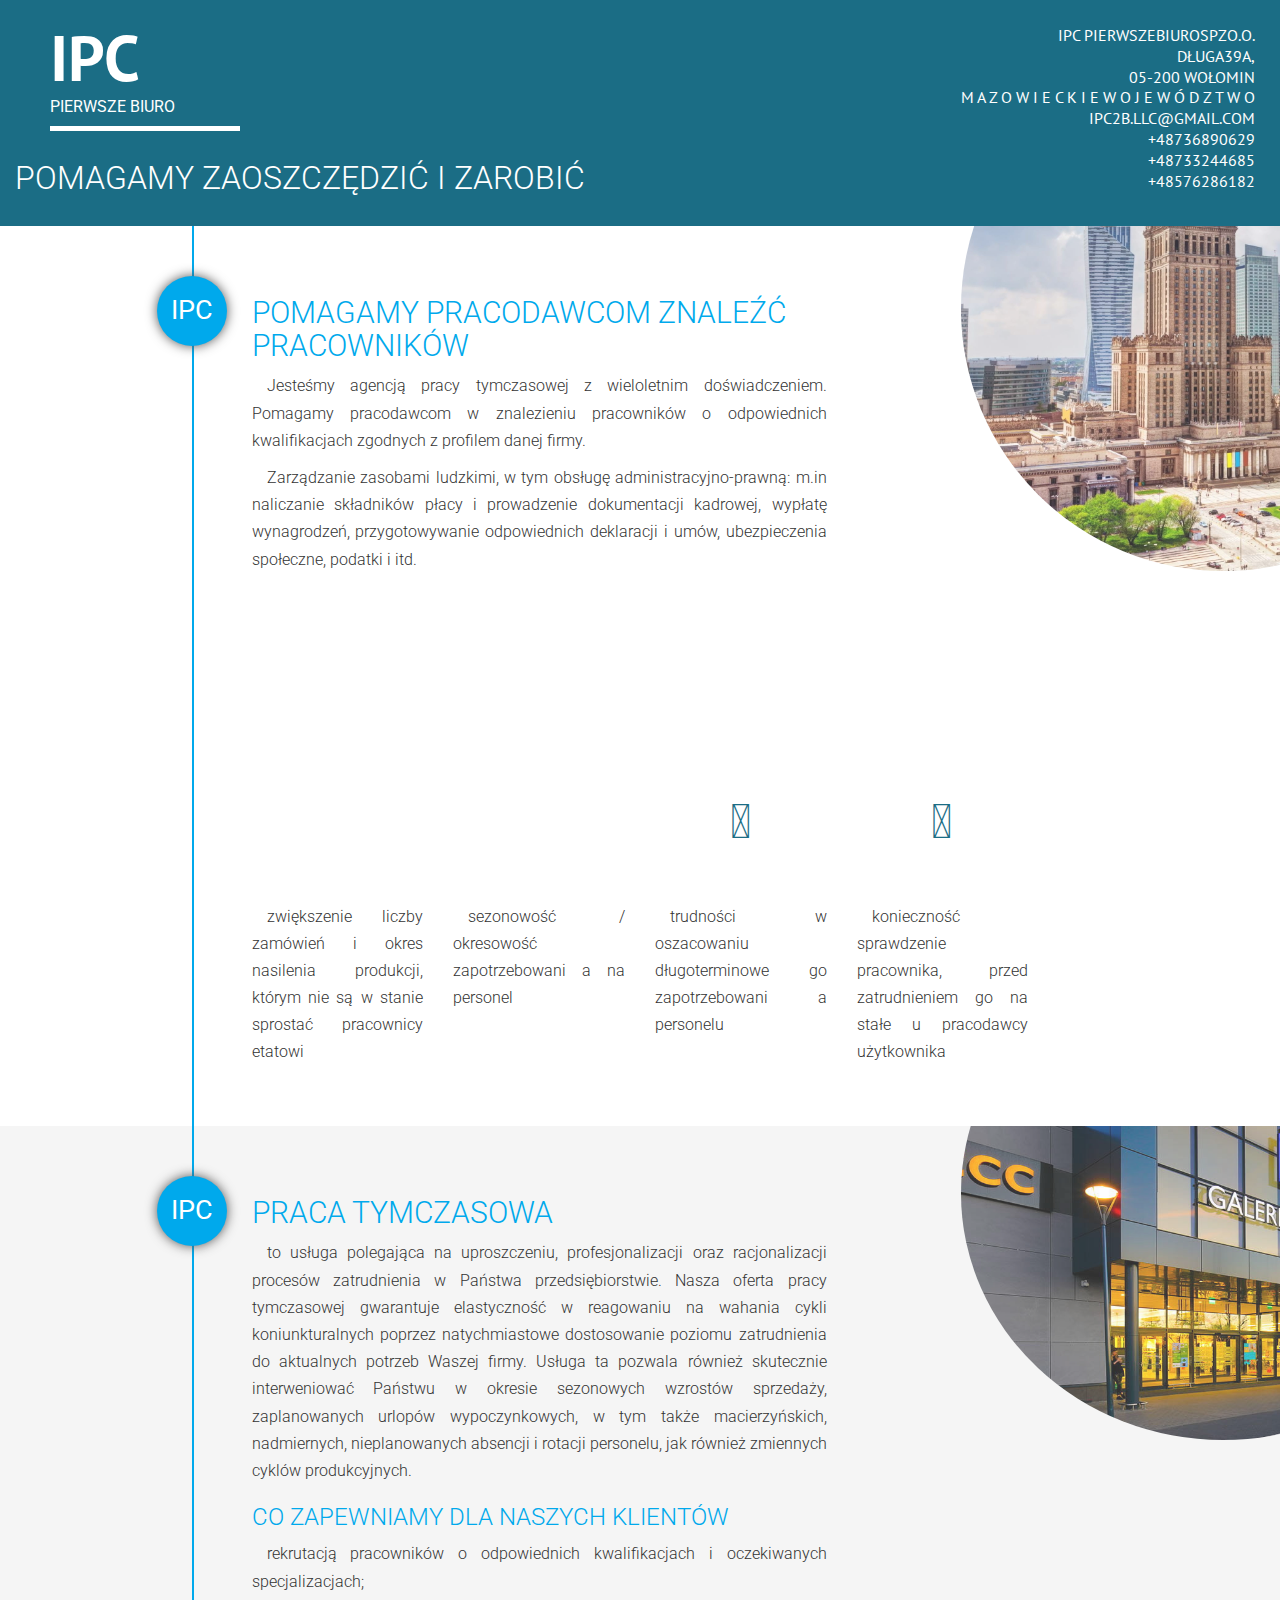
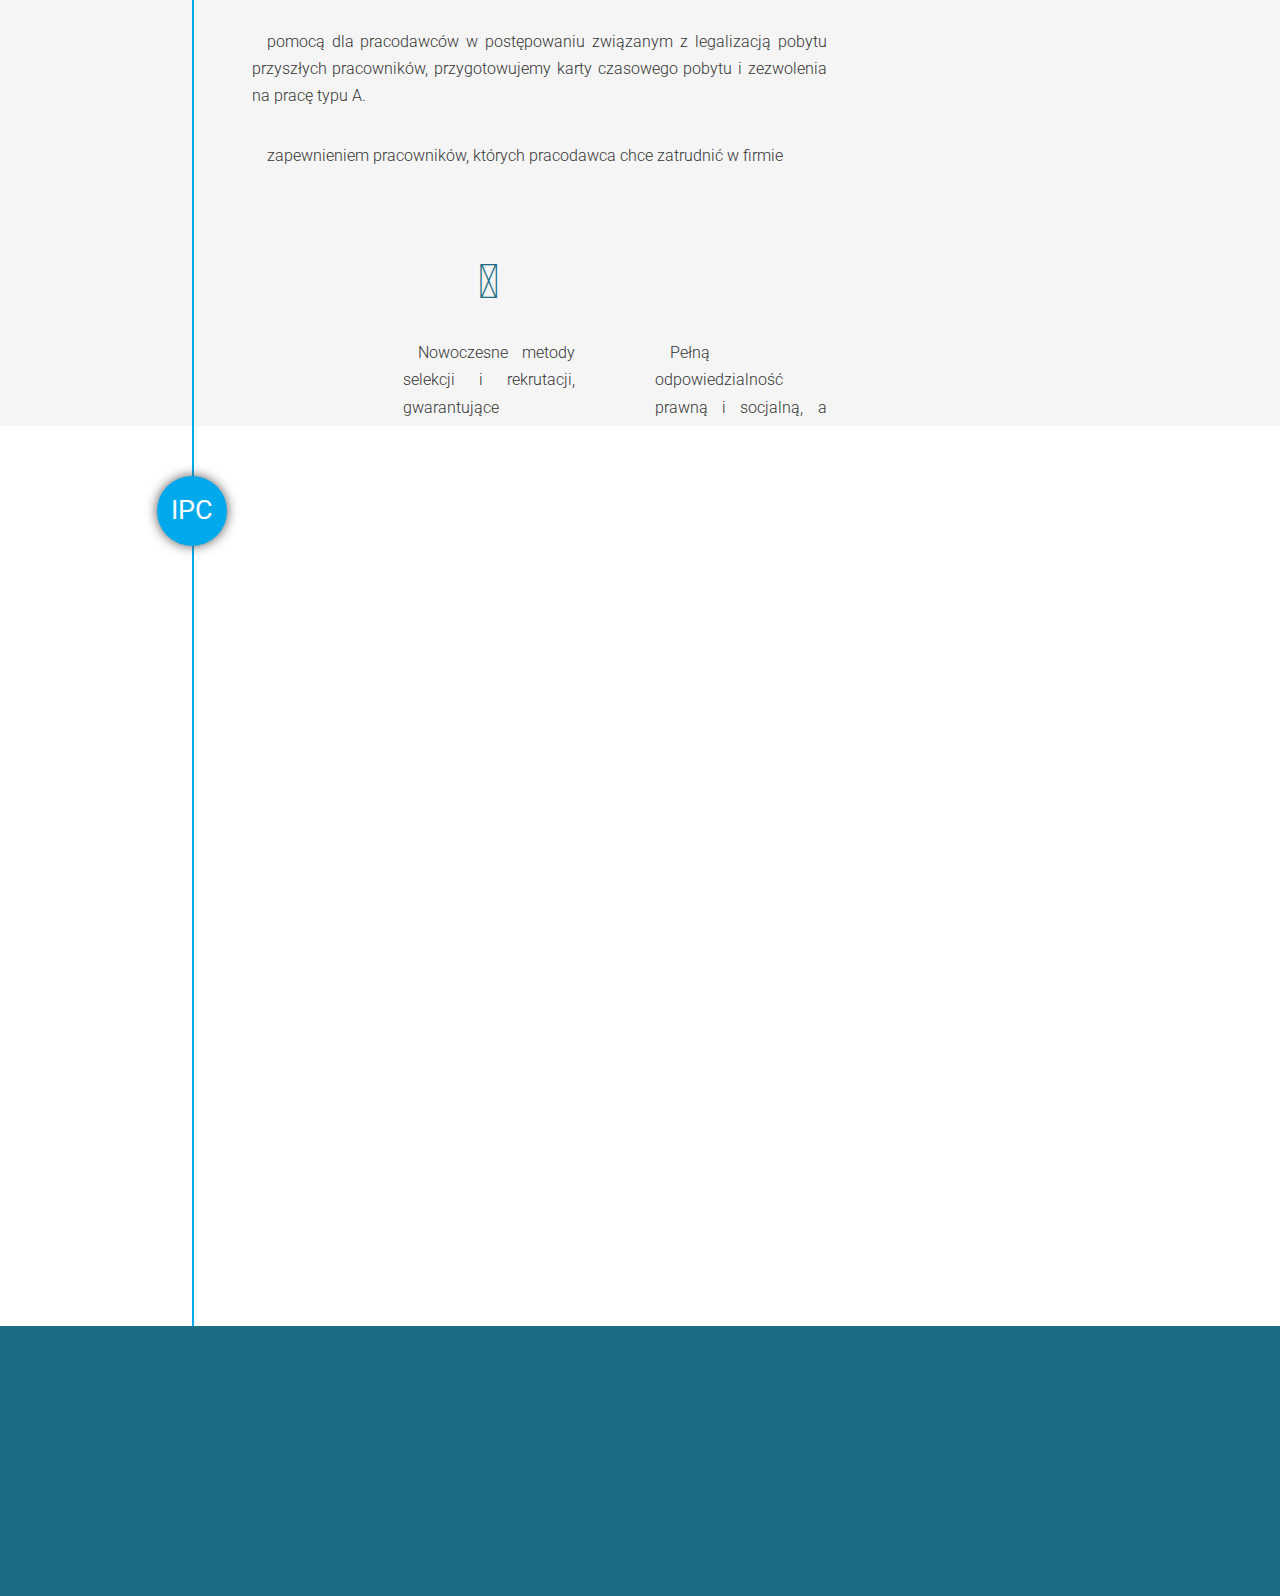
==== ipc/index.html @ 74b10f43 "new1" ====
<!DOCTYPE html>
<html lang="en">
<head>
    <meta charset="UTF-8">
    <title>POMAGAMY PRACODAWCOM ZNALEŹĆ PRACOWNIKÓW</title>
    <meta name="description"
          content="Jesteśmy agencją pracy tymczasowej z wieloletnim doświadczeniem. Pomagamy pracodawcom w znalezieniu pracowników o odpowiednich kwalifikacjach zgodnych z profilem danej firmy. Pomagamy również pracownikom w znalezieniu wiarygodnych i rzetelnych pracodawców, a także w zalegalizowaniu pobytu w danym miejscu."/>
    <meta property="og:image" content="path/to/image.jpg">
    <meta name="author" content="IPC1B llc">
    <meta http-equiv="X-UA-Compatible" content="IE=edge">
    <meta name="viewport" content="width=device-width, initial-scale=1, maximum-scale=1">
    <link href="https://fonts.googleapis.com/css?family=Roboto:100,300,300i,400,400i,500,700&amp;subset=cyrillic,cyrillic-ext"
          rel="stylesheet">
    <link rel="stylesheet" href="css/font-awesome.min.css">
    <link rel="stylesheet" href="css/animate.min.css">
    <link rel="stylesheet" href="css/bootstrap.min.css">
    <link rel="stylesheet" href="https://use.fontawesome.com/releases/v5.7.1/css/all.css"
          integrity="sha384-fnmOCqbTlWIlj8LyTjo7mOUStjsKC4pOpQbqyi7RrhN7udi9RwhKkMHpvLbHG9Sr" crossorigin="anonymous">
    <link href="https://fonts.googleapis.com/css?family=PT+Sans" rel="stylesheet">
    <link rel="stylesheet" href="css/main.css">
</head>
<body>
<header>
    <div class="row">
        <div class="col-md-6">
            <div class="logo"><span>IPC</span><br><span>PIERWSZE BIURO</span></div>
            <p style="color:white; font-size: 2em">POMAGAMY
                ZAOSZCZĘDZIĆ
                I ZAROBIĆ</p>
        </div>
        <div class="col-md-6">
            <ul class="adress">
                <li>IPC PIERWSZEBIUROSPZO.O.</li>
                <li>DŁUGA39A,</li>
                <li>05-200 WOŁOMIN</li>
                <li>M A Z O W I E C K I E W O J E W Ó D Z T W O</li>
                <li>IPC2B.LLC@GMAIL.COM</li>
                <li>+48736890629</li>
                <li>+48733244685</li>
                <li>+48576286182</li>
            </ul>
        </div>

    </div>
</header>

</div>
<section>
    <div class="hr"></div>
    <div class="row">
        <div class="col-md-6 col-md-offset-2">
            <h2>POMAGAMY PRACODAWCOM ZNALEŹĆ PRACOWNIKÓW</h2>
            <p>Jesteśmy agencją pracy tymczasowej z wieloletnim doświadczeniem.
                Pomagamy pracodawcom w znalezieniu pracowników o odpowiednich kwalifikacjach
                zgodnych z profilem danej firmy. </p>
            <p>Zarządzanie zasobami ludzkimi, w tym obsługę
                administracyjno-prawną: m.in naliczanie składników płacy i prowadzenie dokumentacji kadrowej, wypłatę
                wynagrodzeń, przygotowywanie odpowiednich deklaracji i umów, ubezpieczenia społeczne, podatki i itd.</p>
        </div>
        <div class="col-md-4">
            <img src="img/warshawa.jpg" alt="Warchawa">
        </div>
    </div>
    <br>
    <br>
    <br>
    <br>
    <br>
    <br>
    <br>
    <br>
    <br>
    <div class="row">
        <div class="col-md-2 col-md-offset-2">
            <i class="fas fa-external-link-alt fa-3x"></i>
            <br><br><br>
            <p>zwiększenie liczby
                zamówień i okres
                nasilenia
                produkcji, którym
                nie są w stanie
                sprostać
                pracownicy
                etatowi</p></div>
        <div class="col-md-2 ">
            <i class="fas fa-sync-alt fa-3x"></i>
            <br><br><br>
            <p>sezonowość /
                okresowość
                zapotrzebowani
                a na personel</p>
        </div>
        <div class="col-md-2">
            <i class="fas fa-arrows-alt fa-3x"></i>
            <br><br><br>
            <p>trudności w
                oszacowaniu
                długoterminowe
                go
                zapotrzebowani
                a personelu</p>
        </div>
        <div class="col-md-2">
            <i class="fas fa-desktop fa-3x"></i>
            <br><br><br>
            <p>konieczność
                sprawdzenie
                pracownika,
                przed
                zatrudnieniem
                go na stałe u
                pracodawcy
                użytkownika</p>
        </div>
    </div>
</section>
<section>
    <div class="hr"></div>
    <div class="row">
        <div class="col-md-6 col-md-offset-2">
            <h2>PRACA TYMCZASOWA</h2>
            <p>to usługa polegająca na uproszczeniu,
                profesjonalizacji oraz racjonalizacji procesów
                zatrudnienia w Państwa przedsiębiorstwie.
                Nasza oferta pracy tymczasowej gwarantuje elastyczność
                w reagowaniu na wahania cykli koniunkturalnych poprzez
                natychmiastowe dostosowanie poziomu zatrudnienia do
                aktualnych potrzeb Waszej firmy.
                Usługa ta pozwala również skutecznie interweniować Państwu
                w okresie sezonowych wzrostów sprzedaży, zaplanowanych
                urlopów wypoczynkowych, w tym także macierzyńskich,
                nadmiernych, nieplanowanych absencji i rotacji personelu, jak
                również zmiennych cyklów produkcyjnych.</p>
            <h3>Co Zapewniamy Dla Naszych Klientów</h3>
            <p>rekrutacją pracowników o odpowiednich kwalifikacjach i oczekiwanych
                specjalizacjach;</p>
            <br>
            <p>pomocą dla pracodawców w postępowaniu związanym z legalizacją
                pobytu przyszłych pracowników, przygotowujemy karty czasowego
                pobytu i zezwolenia na pracę typu A.</p><br>
            <p>zapewnieniem pracowników, których pracodawca chce zatrudnić w
                firmie</p>

            <br>
            <br>
            <br>

            <div class="row">
                <div class="col-md-4 col-md-offset-3">
                    <i class="far fa-user-circle fa-3x"></i>
                    <br>
                    <br>
                    <p>Nowoczesne metody selekcji i
                        rekrutacji, gwarantujące zatrudnienie
                        odpowiednio wykwalifikowanego
                        pracownika tymczasowego.</p>
                </div>
                <div class="col-md-4 col-md-offset-1">
                    <i class="far fa-file-alt fa-3x"></i>
                    <br>
                    <br>
                    <p>Pełną odpowiedzialność prawną i
                        socjalną, a także wysokie
                        standardy etyczne współpracy</p>
                </div>
            </div>
        </div>
        <div class="col-md-4">
            <img src="img/galeria-wolomin-6.jpg" alt="wolomin">
        </div>
    </div>
</section>
<section>
    <div class="hr"></div>
</section>
<footer></footer>


<script src="https://code.jquery.com/jquery-3.3.1.slim.min.js"
        integrity="sha384-q8i/X+965DzO0rT7abK41JStQIAqVgRVzpbzo5smXKp4YfRvH+8abtTE1Pi6jizo"
        crossorigin="anonymous"></script>
<script src="js/main.js"></script>
</body>
</html>
---- ipc/css/main.css ----
/**********Additional style************************************ */
*, *::after, *::before {
  box-sizing: border-box; }

/**********SCROLL OFF************************************ */
::-webkit-scrollbar {
  width: 0;
  background: rgba(255, 255, 255, 0); }

html {
  height: 100%; }
  html body {
    font-family: Roboto, Helvetica, Arial, sans-serif;
    font-size: 1.6em;
    text-align: center;
    height: 100%; }
    html body ul {
      list-style: none;
      text-align: left; }
    html body h2, html body h3 {
      color: #00a9ec;
      text-transform: uppercase;
      font-weight: 300;
      text-align: left; }
    html body p {
      font-weight: 300;
      line-height: 1.7;
      text-align: justify;
      text-indent: 15px; }
    html body header {
      text-align: left;
      background: #1b6d85;
      border-bottom: 3px;
      border-bottom-color: black; }
      html body header .adress {
        padding: 25px;
        color: white;
        list-style: none;
        text-align: right;
        line-height: 1.3;
        font-family: "PT Sans", sans-serif; }
      html body header .logo {
        margin: 20px 50px 35px;
        line-height: 1.2; }
        html body header .logo span {
          color: white; }
          html body header .logo span:nth-of-type(1) {
            position: relative;
            font-size: 4em;
            font-weight: 600;
            font-family: "PT Sans", sans-serif; }
            html body header .logo span:nth-of-type(1):after {
              position: absolute;
              top: 110px;
              left: 0;
              content: "";
              width: 190px;
              height: 5px;
              background: white; }
    html body section {
      position: relative;
      padding: 50px;
      height: 100%;
      overflow: hidden; }
      html body section:nth-of-type(2) {
        background: #f5f5f5; }
      html body section .hr {
        position: absolute;
        top: 0;
        left: 15%;
        height: 100%;
        width: 2px;
        background: #00a9ec;
        z-index: 10; }
        html body section .hr:before {
          position: absolute;
          padding: 15px 0 15px 0;
          content: "IPC";
          top: 50px;
          left: -35px;
          width: 70px;
          height: 70px;
          border-radius: 70px;
          background: #00a9ec;
          color: white;
          font-size: 1.7em;
          box-shadow: 0px 0px 12px #535353; }
      html body section i {
        color: #1b6d85; }
      html body section img {
        position: absolute;
        top: -230px;
        right: -240px;
        border-radius: 100%;
        width: 130%;
        opacity: 0.8; }
    html body footer {
      height: 30%;
      background: #1b6d85; }

/*# sourceMappingURL=main.css.map */
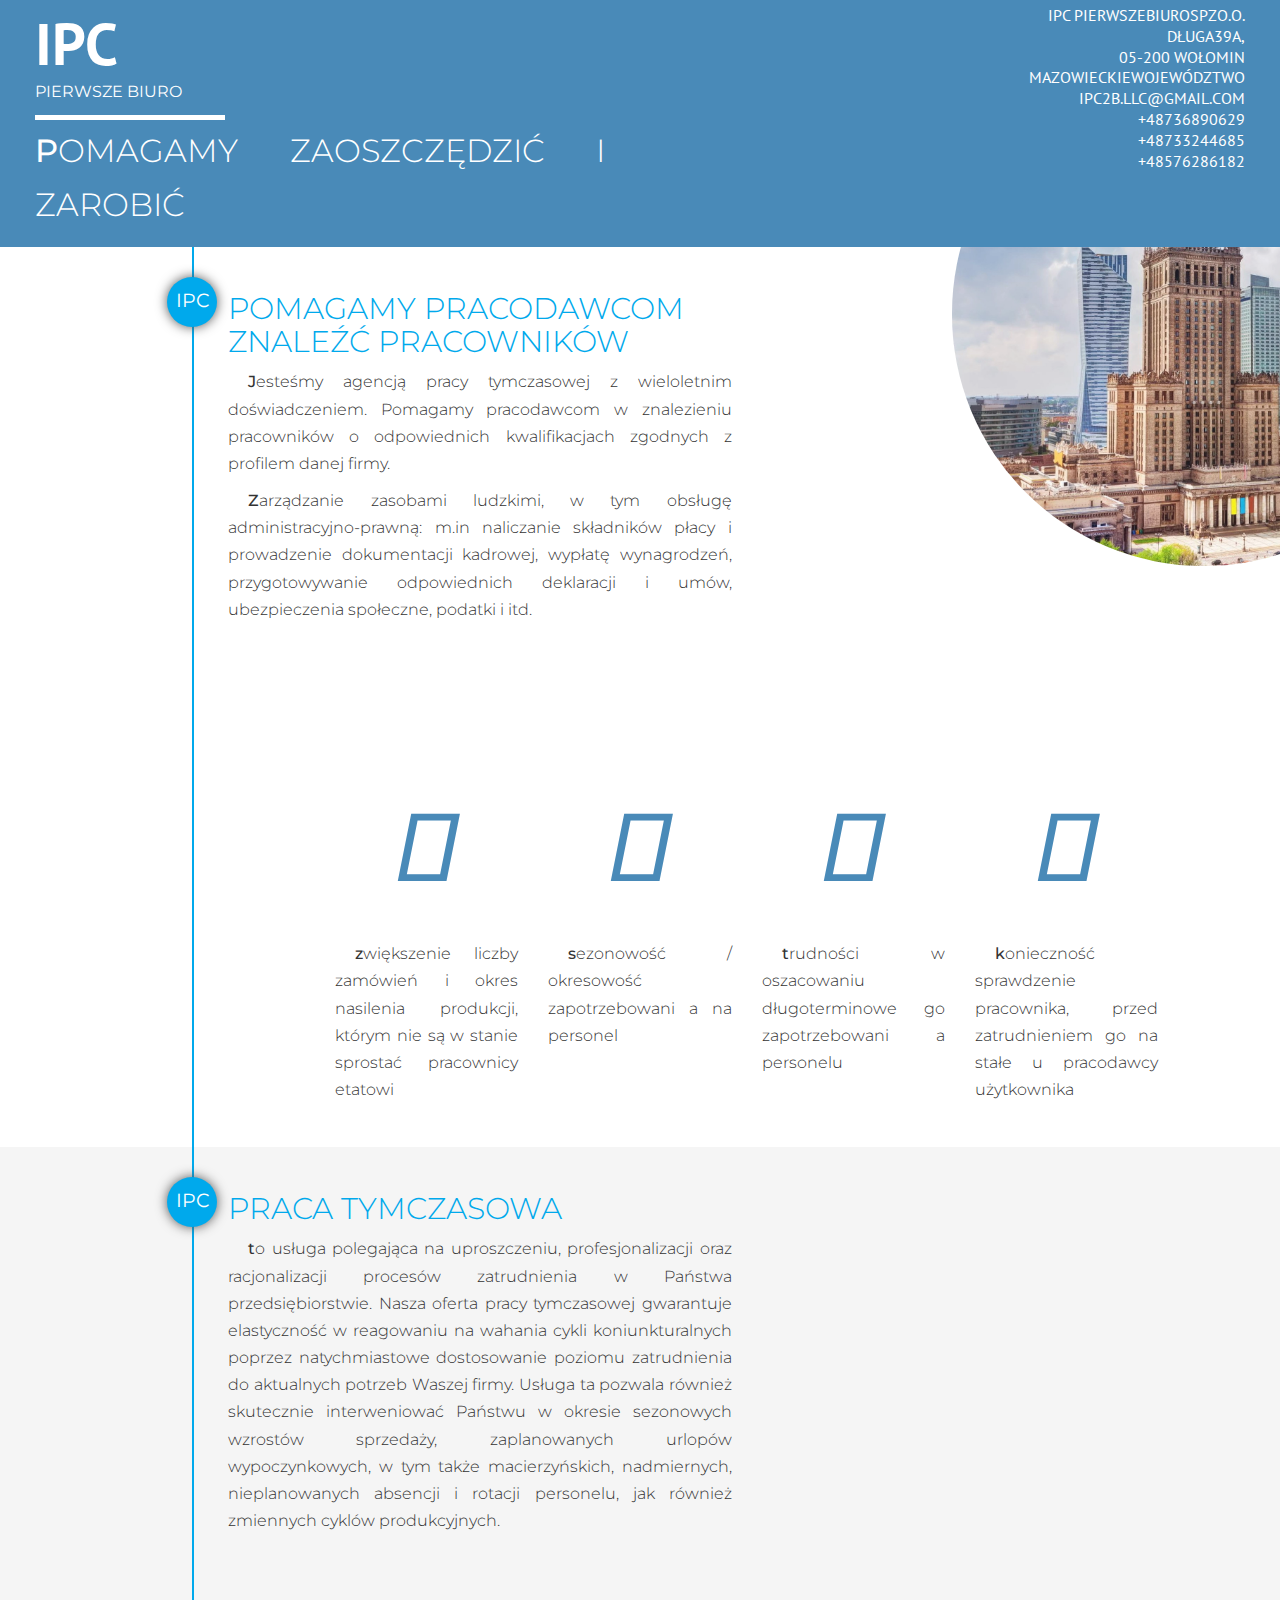
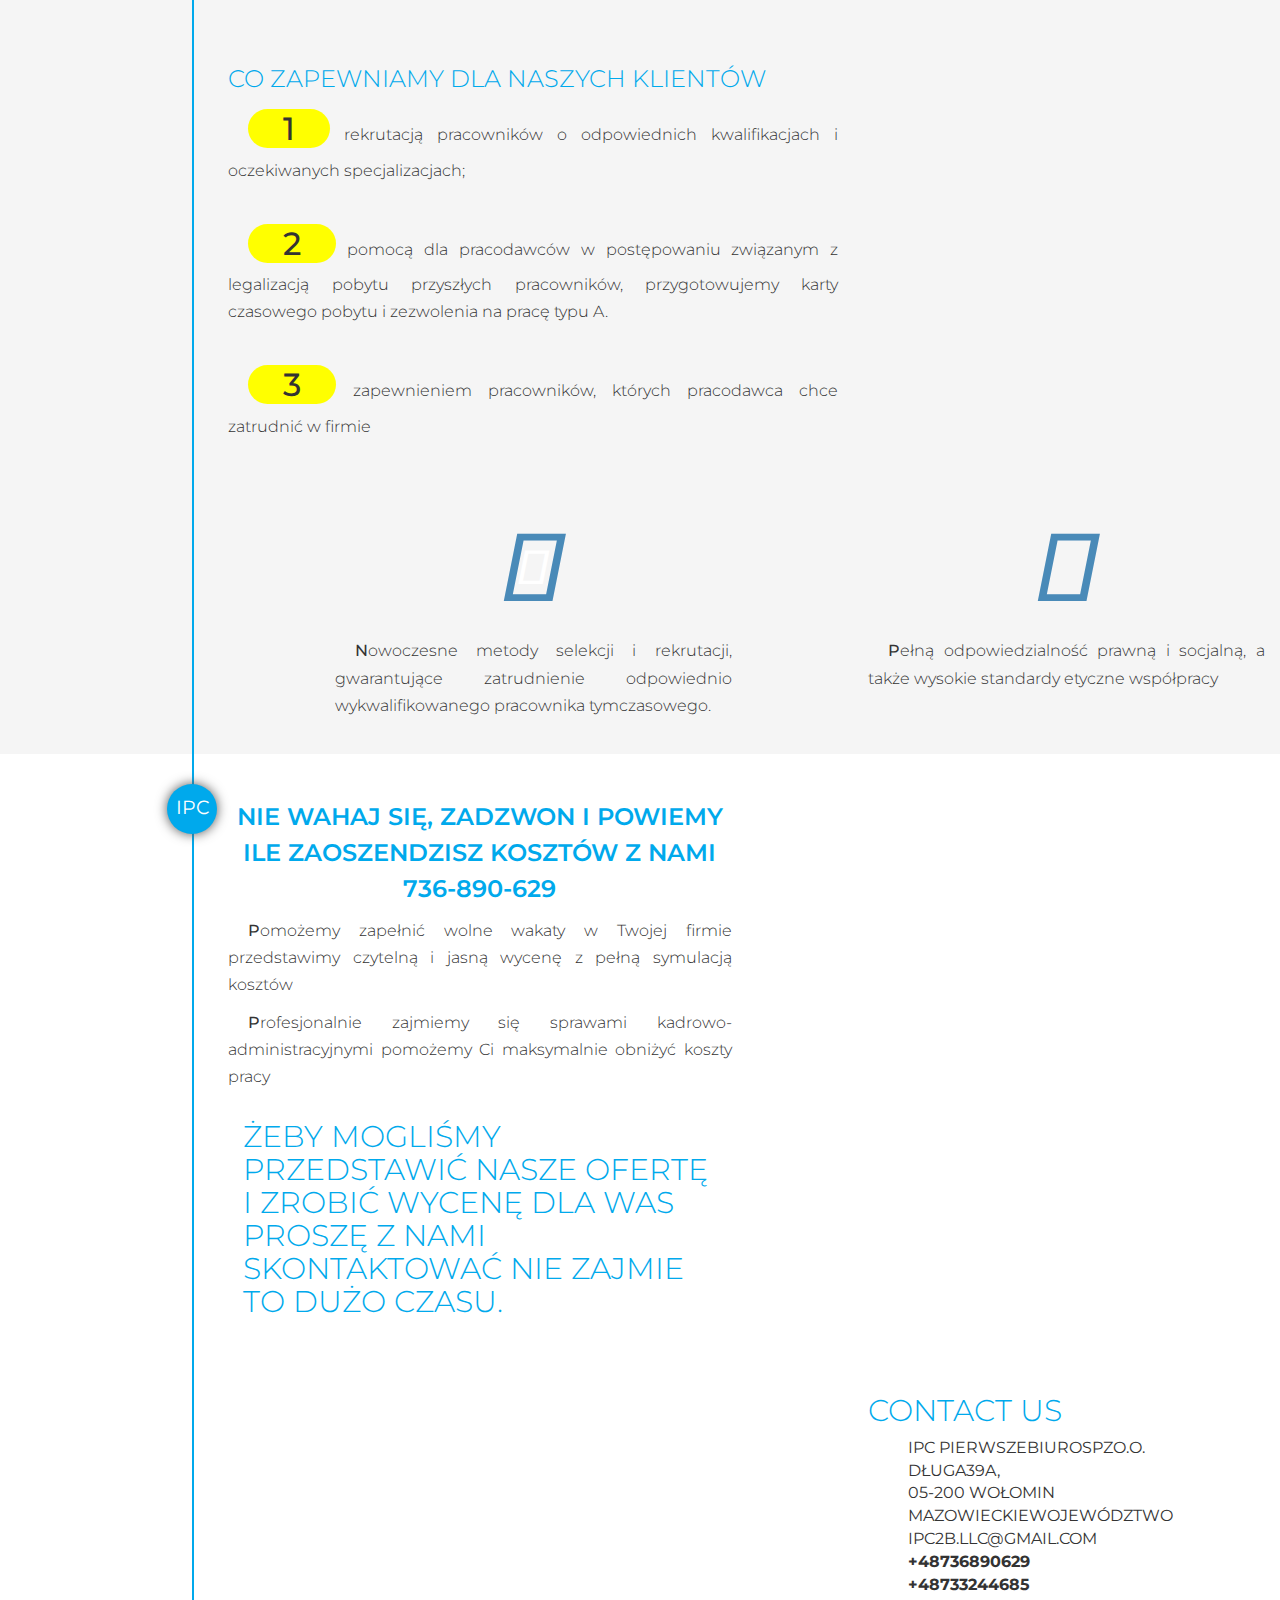
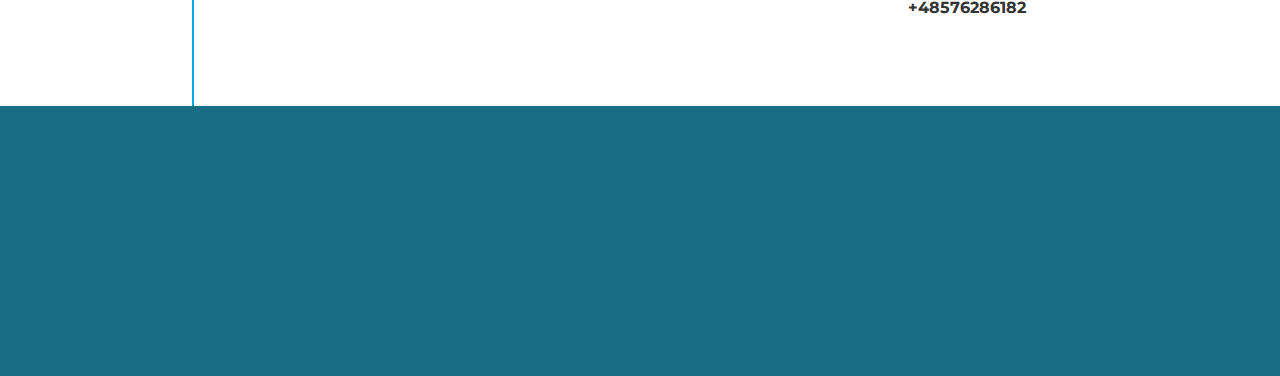
==== commit c00dd58a: "new1" ====
--- a/ipc/index.html
+++ b/ipc/index.html
@@ -9,7 +9,7 @@
     <meta name="author" content="IPC1B llc">
     <meta http-equiv="X-UA-Compatible" content="IE=edge">
     <meta name="viewport" content="width=device-width, initial-scale=1, maximum-scale=1">
-    <link href="https://fonts.googleapis.com/css?family=Roboto:100,300,300i,400,400i,500,700&amp;subset=cyrillic,cyrillic-ext"
+    <link href="https://fonts.googleapis.com/css?family=Montserrat:300,300i,400,400i,500,500i,600,600i,700,700i,800"
           rel="stylesheet">
     <link rel="stylesheet" href="css/font-awesome.min.css">
     <link rel="stylesheet" href="css/animate.min.css">
@@ -21,164 +21,237 @@
 </head>
 <body>
 <header>
-    <div class="row">
-        <div class="col-md-6">
-            <div class="logo"><span>IPC</span><br><span>PIERWSZE BIURO</span></div>
-            <p style="color:white; font-size: 2em">POMAGAMY
-                ZAOSZCZĘDZIĆ
-                I ZAROBIĆ</p>
-        </div>
-        <div class="col-md-6">
-            <ul class="adress">
-                <li>IPC PIERWSZEBIUROSPZO.O.</li>
-                <li>DŁUGA39A,</li>
-                <li>05-200 WOŁOMIN</li>
-                <li>M A Z O W I E C K I E W O J E W Ó D Z T W O</li>
-                <li>IPC2B.LLC@GMAIL.COM</li>
-                <li>+48736890629</li>
-                <li>+48733244685</li>
-                <li>+48576286182</li>
-            </ul>
-        </div>
-
+    <div class="container-fluid">
+        <div class="row">
+            <div class="col-md-6">
+                <div class="logo"><span>IPC</span><br><span>PIERWSZE BIURO</span>
+                    <br>
+                    <br>
+                    <p style="color:white; font-size: 2em">POMAGAMY ZAOSZCZĘDZIĆ I ZAROBIĆ</p></div>
+
+            </div>
+            <div class="col-md-6">
+                <ul class="adress">
+                    <li>IPC PIERWSZEBIUROSPZO.O.</li>
+                    <li>DŁUGA39A,</li>
+                    <li>05-200 WOŁOMIN</li>
+                    <li>MAZOWIECKIEWOJEWÓDZTWO</li>
+                    <li>IPC2B.LLC@GMAIL.COM</li>
+                    <li>+48736890629</li>
+                    <li>+48733244685</li>
+                    <li>+48576286182</li>
+                </ul>
+            </div>
+
+        </div>
     </div>
 </header>
-
-</div>
 <section>
-    <div class="hr"></div>
-    <div class="row">
-        <div class="col-md-6 col-md-offset-2">
-            <h2>POMAGAMY PRACODAWCOM ZNALEŹĆ PRACOWNIKÓW</h2>
-            <p>Jesteśmy agencją pracy tymczasowej z wieloletnim doświadczeniem.
-                Pomagamy pracodawcom w znalezieniu pracowników o odpowiednich kwalifikacjach
-                zgodnych z profilem danej firmy. </p>
-            <p>Zarządzanie zasobami ludzkimi, w tym obsługę
-                administracyjno-prawną: m.in naliczanie składników płacy i prowadzenie dokumentacji kadrowej, wypłatę
-                wynagrodzeń, przygotowywanie odpowiednich deklaracji i umów, ubezpieczenia społeczne, podatki i itd.</p>
-        </div>
-        <div class="col-md-4">
-            <img src="img/warshawa.jpg" alt="Warchawa">
-        </div>
-    </div>
-    <br>
-    <br>
-    <br>
-    <br>
-    <br>
-    <br>
-    <br>
-    <br>
-    <br>
-    <div class="row">
-        <div class="col-md-2 col-md-offset-2">
-            <i class="fas fa-external-link-alt fa-3x"></i>
-            <br><br><br>
-            <p>zwiększenie liczby
-                zamówień i okres
-                nasilenia
-                produkcji, którym
-                nie są w stanie
-                sprostać
-                pracownicy
-                etatowi</p></div>
-        <div class="col-md-2 ">
-            <i class="fas fa-sync-alt fa-3x"></i>
-            <br><br><br>
-            <p>sezonowość /
-                okresowość
-                zapotrzebowani
-                a na personel</p>
-        </div>
-        <div class="col-md-2">
-            <i class="fas fa-arrows-alt fa-3x"></i>
-            <br><br><br>
-            <p>trudności w
-                oszacowaniu
-                długoterminowe
-                go
-                zapotrzebowani
-                a personelu</p>
-        </div>
-        <div class="col-md-2">
-            <i class="fas fa-desktop fa-3x"></i>
-            <br><br><br>
-            <p>konieczność
-                sprawdzenie
-                pracownika,
-                przed
-                zatrudnieniem
-                go na stałe u
-                pracodawcy
-                użytkownika</p>
-        </div>
-    </div>
+    <div class="container-fluid">
+        <div class="line"></div>
+        <div class="row">
+            <div class="col-md-5 col-md-offset-2">
+                <h2>POMAGAMY PRACODAWCOM ZNALEŹĆ PRACOWNIKÓW</h2>
+                <p>Jesteśmy agencją pracy tymczasowej z wieloletnim doświadczeniem.
+                    Pomagamy pracodawcom w znalezieniu pracowników o odpowiednich kwalifikacjach
+                    zgodnych z profilem danej firmy. </p>
+                <p>Zarządzanie zasobami ludzkimi, w tym obsługę
+                    administracyjno-prawną: m.in naliczanie składników płacy i prowadzenie dokumentacji kadrowej,
+                    wypłatę
+                    wynagrodzeń, przygotowywanie odpowiednich deklaracji i umów, ubezpieczenia społeczne, podatki i
+                    itd.</p>
+            </div>
+            <div class="col-md-5"><img class="wow zoomIn" src="img/warshawa.jpg" alt="warshava"></div>
+        </div>
+        <div class="row">
+            <div class="col-md-2 col-md-offset-3">
+                <br>
+                <span class="fa-stack fa-3x">
+                    <i class="fas fa-circle fa-stack-2x"></i>
+                    <i class="fas fa-chart-line fa-stack-1x fa-inverse"></i>
+                </span>
+                <br>
+                <br>
+                <br>
+                <p>zwiększenie liczby
+                    zamówień i okres
+                    nasilenia
+                    produkcji, którym
+                    nie są w stanie
+                    sprostać
+                    pracownicy
+                    etatowi</p></div>
+            <div class="col-md-2 ">
+                <br>
+                <span class="fa-stack fa-3x">
+                    <i class="fas fa-circle fa-stack-2x"></i>
+                    <i class="fas fa-sync-alt fa-stack-1x fa-inverse"></i>
+                </span>
+                <br>
+                <br>
+                <br>
+                <p>sezonowość /
+                    okresowość
+                    zapotrzebowani
+                    a na personel</p>
+            </div>
+            <div class="col-md-2">
+                <br>
+                <span class="fa-stack fa-3x">
+                    <i class="fas fa-circle fa-stack-2x"></i>
+                    <i class="fas fa-arrows-alt fa-stack-1x fa-inverse"></i>
+                </span>
+                <br>
+                <br>
+                <br>
+                <p>trudności w
+                    oszacowaniu
+                    długoterminowe
+                    go
+                    zapotrzebowani
+                    a personelu</p>
+            </div>
+            <div class="col-md-2">
+                <br>
+                <span class="fa-stack fa-3x">
+                    <i class="fas fa-circle fa-stack-2x"></i>
+                    <i class="fas fa-desktop fa-stack-1x fa-inverse"></i></span>
+                <br><br><br>
+                <p>konieczność
+                    sprawdzenie
+                    pracownika,
+                    przed
+                    zatrudnieniem
+                    go na stałe u
+                    pracodawcy
+                    użytkownika</p>
+            </div>
+        </div>
+    </div>
+    <!--    </div>-->
 </section>
 <section>
-    <div class="hr"></div>
-    <div class="row">
-        <div class="col-md-6 col-md-offset-2">
-            <h2>PRACA TYMCZASOWA</h2>
-            <p>to usługa polegająca na uproszczeniu,
-                profesjonalizacji oraz racjonalizacji procesów
-                zatrudnienia w Państwa przedsiębiorstwie.
-                Nasza oferta pracy tymczasowej gwarantuje elastyczność
-                w reagowaniu na wahania cykli koniunkturalnych poprzez
-                natychmiastowe dostosowanie poziomu zatrudnienia do
-                aktualnych potrzeb Waszej firmy.
-                Usługa ta pozwala również skutecznie interweniować Państwu
-                w okresie sezonowych wzrostów sprzedaży, zaplanowanych
-                urlopów wypoczynkowych, w tym także macierzyńskich,
-                nadmiernych, nieplanowanych absencji i rotacji personelu, jak
-                również zmiennych cyklów produkcyjnych.</p>
-            <h3>Co Zapewniamy Dla Naszych Klientów</h3>
-            <p>rekrutacją pracowników o odpowiednich kwalifikacjach i oczekiwanych
-                specjalizacjach;</p>
-            <br>
-            <p>pomocą dla pracodawców w postępowaniu związanym z legalizacją
-                pobytu przyszłych pracowników, przygotowujemy karty czasowego
-                pobytu i zezwolenia na pracę typu A.</p><br>
-            <p>zapewnieniem pracowników, których pracodawca chce zatrudnić w
-                firmie</p>
-
-            <br>
-            <br>
-            <br>
-
-            <div class="row">
-                <div class="col-md-4 col-md-offset-3">
-                    <i class="far fa-user-circle fa-3x"></i>
-                    <br>
-                    <br>
-                    <p>Nowoczesne metody selekcji i
-                        rekrutacji, gwarantujące zatrudnienie
-                        odpowiednio wykwalifikowanego
-                        pracownika tymczasowego.</p>
-                </div>
-                <div class="col-md-4 col-md-offset-1">
-                    <i class="far fa-file-alt fa-3x"></i>
-                    <br>
-                    <br>
-                    <p>Pełną odpowiedzialność prawną i
-                        socjalną, a także wysokie
-                        standardy etyczne współpracy</p>
-                </div>
-            </div>
-        </div>
-        <div class="col-md-4">
-            <img src="img/galeria-wolomin-6.jpg" alt="wolomin">
-        </div>
-    </div>
+    <div class="container-fluid">
+        <div class="line"></div>
+        <div class="row">
+            <div class="col-md-5 col-md-offset-2">
+                <h2>PRACA TYMCZASOWA</h2>
+                <p>to usługa polegająca na uproszczeniu,
+                    profesjonalizacji oraz racjonalizacji procesów
+                    zatrudnienia w Państwa przedsiębiorstwie.
+                    Nasza oferta pracy tymczasowej gwarantuje elastyczność
+                    w reagowaniu na wahania cykli koniunkturalnych poprzez
+                    natychmiastowe dostosowanie poziomu zatrudnienia do
+                    aktualnych potrzeb Waszej firmy.
+                    Usługa ta pozwala również skutecznie interweniować Państwu
+                    w okresie sezonowych wzrostów sprzedaży, zaplanowanych
+                    urlopów wypoczynkowych, w tym także macierzyńskich,
+                    nadmiernych, nieplanowanych absencji i rotacji personelu, jak
+                    również zmiennych cyklów produkcyjnych.</p>
+            </div>
+            <div class="col-md-5"><img src="img/galeria-wolomin-6.jpg" class="wow zoomIn" alt="warshava"></div>
+        </div>
+        <div class="row">
+            <div class="col-md-6 col-md-offset-2">
+                <h3>Co Zapewniamy Dla Naszych Klientów</h3>
+                <p><span class="number">1</span> rekrutacją pracowników o odpowiednich kwalifikacjach i oczekiwanych
+                    specjalizacjach;</p>
+                <br>
+                <p><span class="number">2</span> pomocą dla pracodawców w postępowaniu związanym z legalizacją
+                    pobytu przyszłych pracowników, przygotowujemy karty czasowego
+                    pobytu i zezwolenia na pracę typu A.</p><br>
+                <p><span class="number">3</span> zapewnieniem pracowników, których pracodawca chce zatrudnić w
+                    firmie</p>
+            </div>
+        </div>
+        <br>
+        <br>
+        <br>
+        <div class="row">
+            <div class="col-md-4 col-md-offset-3">
+                <span class="fa-stack fa-3x">
+                    <i class="fas fa-circle fa-stack-2x"></i>
+                    <i class="fas fa-user-circle fa-stack-1x fa-inverse"></i>
+                </span>
+                <br>
+                <br>
+                <p>Nowoczesne metody selekcji i
+                    rekrutacji, gwarantujące zatrudnienie
+                    odpowiednio wykwalifikowanego
+                    pracownika tymczasowego.</p>
+            </div>
+            <div class="col-md-4 col-md-offset-1">
+                <span class="fa-stack fa-3x">
+                    <i class="fas fa-circle fa-stack-2x"></i>
+                    <i class="fas fa-file-alt fa-stack-1x fa-inverse"></i>
+                </span>
+                <br>
+                <br>
+                <p>Pełną odpowiedzialność prawną i
+                    socjalną, a także wysokie
+                    standardy etyczne współpracy</p>
+            </div>
+        </div>
+    </div>
+
 </section>
 <section>
-    <div class="hr"></div>
+    <div class="container-fluid">
+        <div class="line"></div>
+        <div class="row">
+            <div class="col-md-5 col-md-offset-2">
+                <h3 style="text-align: center; line-height: 1.5; font-weight: 600">Nie wahaj się, zadzwon i
+                    powiemy ile zaoszendzisz
+                    kosztów z nami<br>
+                    736-890-629</h3>
+                <p>Pomożemy zapełnić wolne wakaty w
+                    Twojej firmie
+                    przedstawimy czytelną i jasną
+                    wycenę z pełną symulacją kosztów</p>
+                <p>Profesjonalnie zajmiemy się sprawami
+                    kadrowo-administracyjnymi
+                    pomożemy Ci maksymalnie obniżyć
+                    koszty pracy</p>
+                <div class="col-md-12"><h2>Żeby mogliśmy przedstawić nasze ofertę i zrobić
+                    wycenę dla was proszę z nami skontaktować nie
+                    zajmie to dużo czasu.</h2></div>
+            </div>
+            <div class="col-md-5"><img src="img/krakow.jpg" class="wow zoomIn" alt=""></div>
+        </div>
+        <br>
+        <br>
+        <div class="row">
+            <div class="col-md-6 col-md-offset-2">
+                <div class="map">
+                    <iframe src="https://www.google.com/maps/embed?pb=!1m18!1m12!1m3!1d2437.072899349566!2d21.249263472948336!3d52.35096308282291!2m3!1f0!2f0!3f0!3m2!1i1024!2i768!4f13.1!3m3!1m2!1s0x471edaeb0d35b75f%3A0xd4ffa8db15131c3a!2z
+    RMWCdWdhIDM5QSwgMDUtMjAwIFdvxYJvbWlu!5e0!3m2!1sru!2spl!4v1549206877546" width="100%" height="300" frameborder="0"
+                            style="border:0" allowfullscreen></iframe>
+                </div>
+            </div>
+            <div class="col-md-4">
+                <h2>CONTACT US</h2>
+                <ul class="adress">
+                    <li>IPC PIERWSZEBIUROSPZO.O.</li>
+                    <li>DŁUGA39A,</li>
+                    <li>05-200 WOŁOMIN</li>
+                    <li>MAZOWIECKIEWOJEWÓDZTWO</li>
+                    <li>IPC2B.LLC@GMAIL.COM</li>
+                    <li><strong>+48736890629</strong></li>
+                    <li><strong>+48733244685</strong></li>
+                    <li><strong>+48576286182</strong></li>
+                </ul>
+            </div>
+        </div>
+    </div>
 </section>
+
 <footer></footer>
 
 
 <script src="https://code.jquery.com/jquery-3.3.1.slim.min.js"
         integrity="sha384-q8i/X+965DzO0rT7abK41JStQIAqVgRVzpbzo5smXKp4YfRvH+8abtTE1Pi6jizo"
         crossorigin="anonymous"></script>
+<script defer src="js/wow.min.js"></script>
 <script src="js/main.js"></script>
 </body>
 </html>--- a/ipc/css/main.css
+++ b/ipc/css/main.css
@@ -1,16 +1,12 @@
+@charset "UTF-8";
 /**********Additional style************************************ */
 *, *::after, *::before {
   box-sizing: border-box; }
 
-/**********SCROLL OFF************************************ */
-::-webkit-scrollbar {
-  width: 0;
-  background: rgba(255, 255, 255, 0); }
-
 html {
   height: 100%; }
   html body {
-    font-family: Roboto, Helvetica, Arial, sans-serif;
+    font-family: "Montserrat", sans-serif;
     font-size: 1.6em;
     text-align: center;
     height: 100%; }
@@ -25,28 +21,28 @@
     html body p {
       font-weight: 300;
       line-height: 1.7;
-      text-align: justify;
-      text-indent: 15px; }
+      text-align: justify; }
+      html body p:first-letter {
+        font-weight: 500; }
     html body header {
       text-align: left;
-      background: #1b6d85;
+      background: #498AB8;
       border-bottom: 3px;
       border-bottom-color: black; }
       html body header .adress {
-        padding: 25px;
+        padding: 5px 20px;
         color: white;
-        list-style: none;
         text-align: right;
         line-height: 1.3;
         font-family: "PT Sans", sans-serif; }
       html body header .logo {
-        margin: 20px 50px 35px;
-        line-height: 1.2; }
+        padding: 5px 20px;
+        line-height: 1.3; }
         html body header .logo span {
           color: white; }
           html body header .logo span:nth-of-type(1) {
             position: relative;
-            font-size: 4em;
+            font-size: 3.7em;
             font-weight: 600;
             font-family: "PT Sans", sans-serif; }
             html body header .logo span:nth-of-type(1):after {
@@ -59,12 +55,14 @@
               background: white; }
     html body section {
       position: relative;
-      padding: 50px;
-      height: 100%;
+      padding: 25px 0;
+      min-height: 100%;
       overflow: hidden; }
       html body section:nth-of-type(2) {
         background: #f5f5f5; }
-      html body section .hr {
+      html body section p {
+        text-indent: 20px; }
+      html body section .line {
         position: absolute;
         top: 0;
         left: 15%;
@@ -72,30 +70,45 @@
         width: 2px;
         background: #00a9ec;
         z-index: 10; }
-        html body section .hr:before {
+        html body section .line:before {
           position: absolute;
-          padding: 15px 0 15px 0;
+          padding: 10px 0 10px 0;
           content: "IPC";
-          top: 50px;
-          left: -35px;
-          width: 70px;
-          height: 70px;
+          top: 30px;
+          left: -25px;
+          width: 50px;
+          height: 50px;
           border-radius: 70px;
           background: #00a9ec;
           color: white;
-          font-size: 1.7em;
+          font-size: 1.2em;
           box-shadow: 0px 0px 12px #535353; }
       html body section i {
-        color: #1b6d85; }
+        color: #498AB8; }
+      html body section .number {
+        background: yellow;
+        font-size: 2em;
+        padding: 0 35px;
+        border-radius: 25px; }
       html body section img {
-        position: absolute;
-        top: -230px;
-        right: -240px;
+        position: relative;
+        top: -210px;
+        right: -190px;
         border-radius: 100%;
-        width: 130%;
-        opacity: 0.8; }
+        width: 100%;
+        opacity: 0.9; }
     html body footer {
       height: 30%;
       background: #1b6d85; }
 
+/* Smartphones (╨▓╨╡╤А╤В╨╕╨║╨░╨╗╤М╨╜╨░╤П ╨╕ ╨│╨╛╤А╨╕╨╖╨╛╨╜╤В╨░╨╗╤М╨╜╨░╤П ╨╛╤А╨╕╨╡╨╜╤В╨░╤Ж╨╕╤П) ----------- */
+@media only screen and (max-width: 480px) {
+  .line {
+    display: none; }
+
+  img {
+    border-radius: 0 !important;
+    top: 0 !important;
+    right: 0 !important; } }
+
 /*# sourceMappingURL=main.css.map */
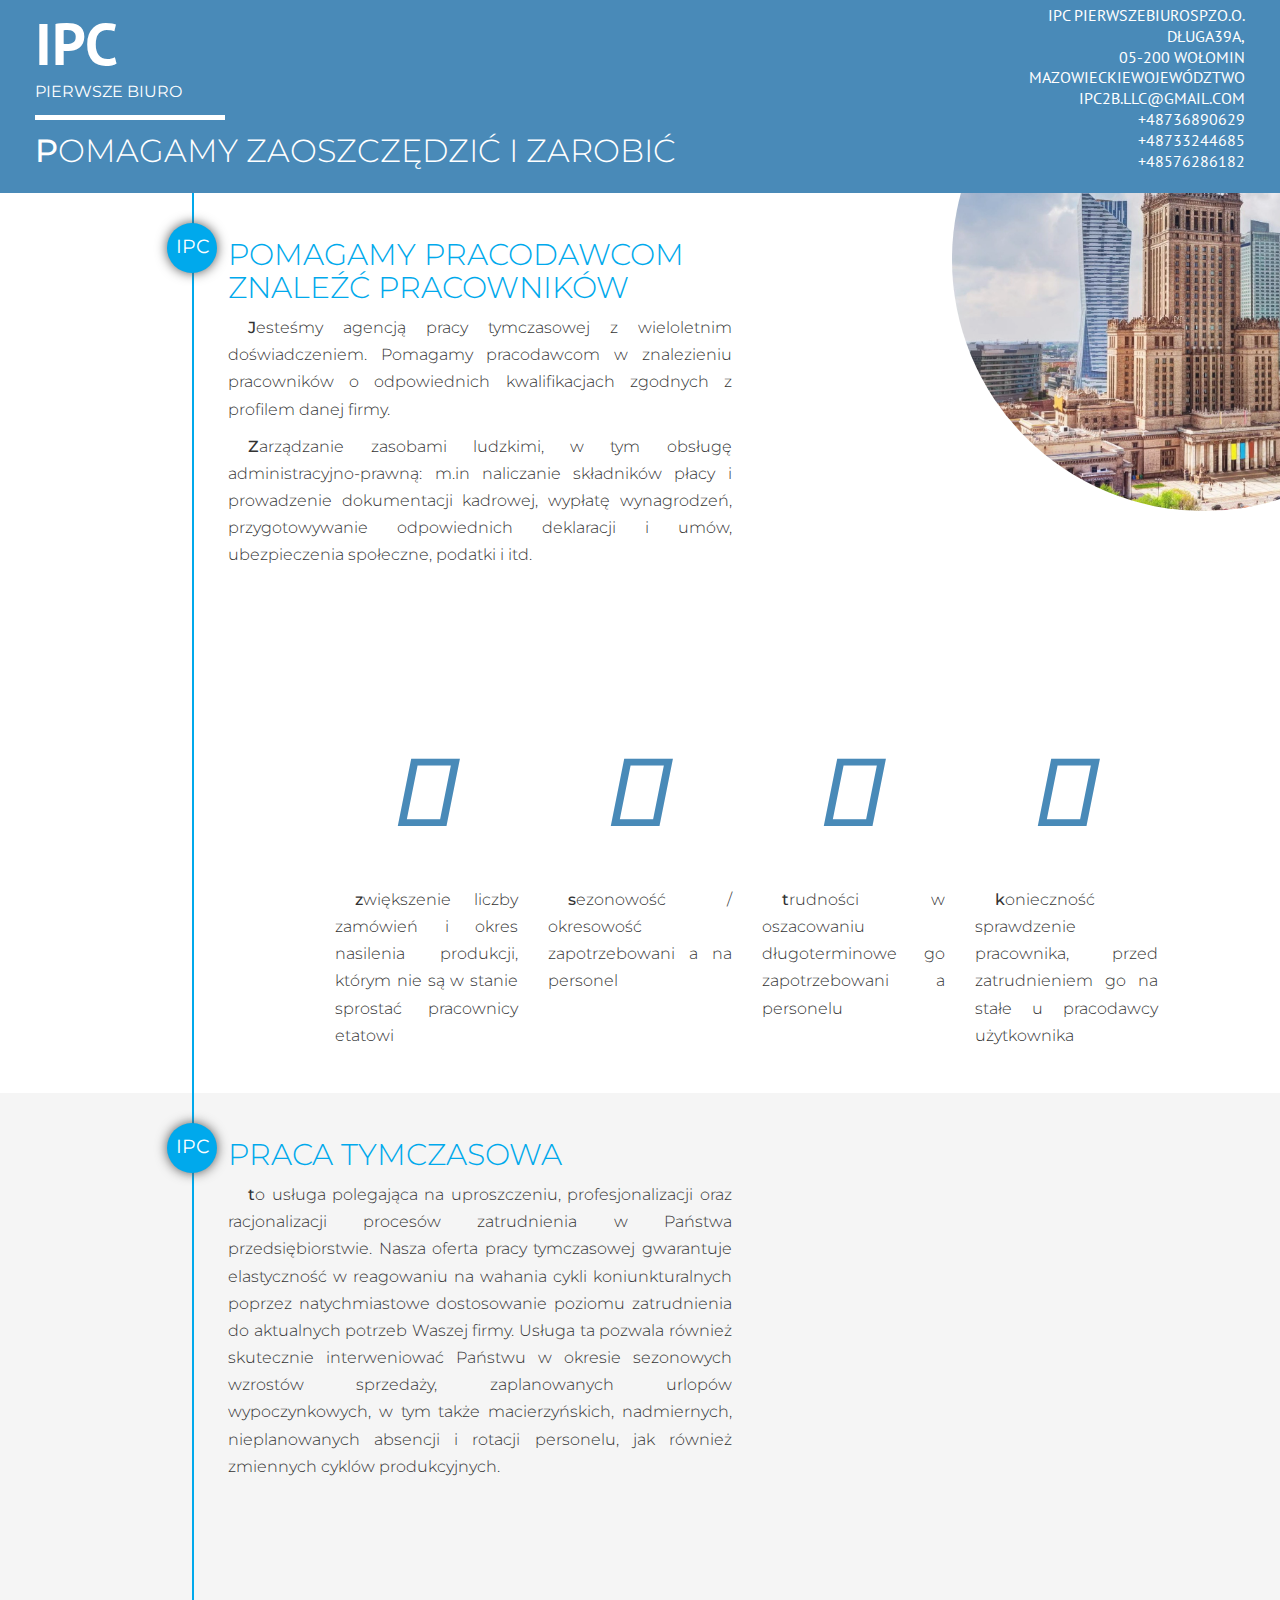
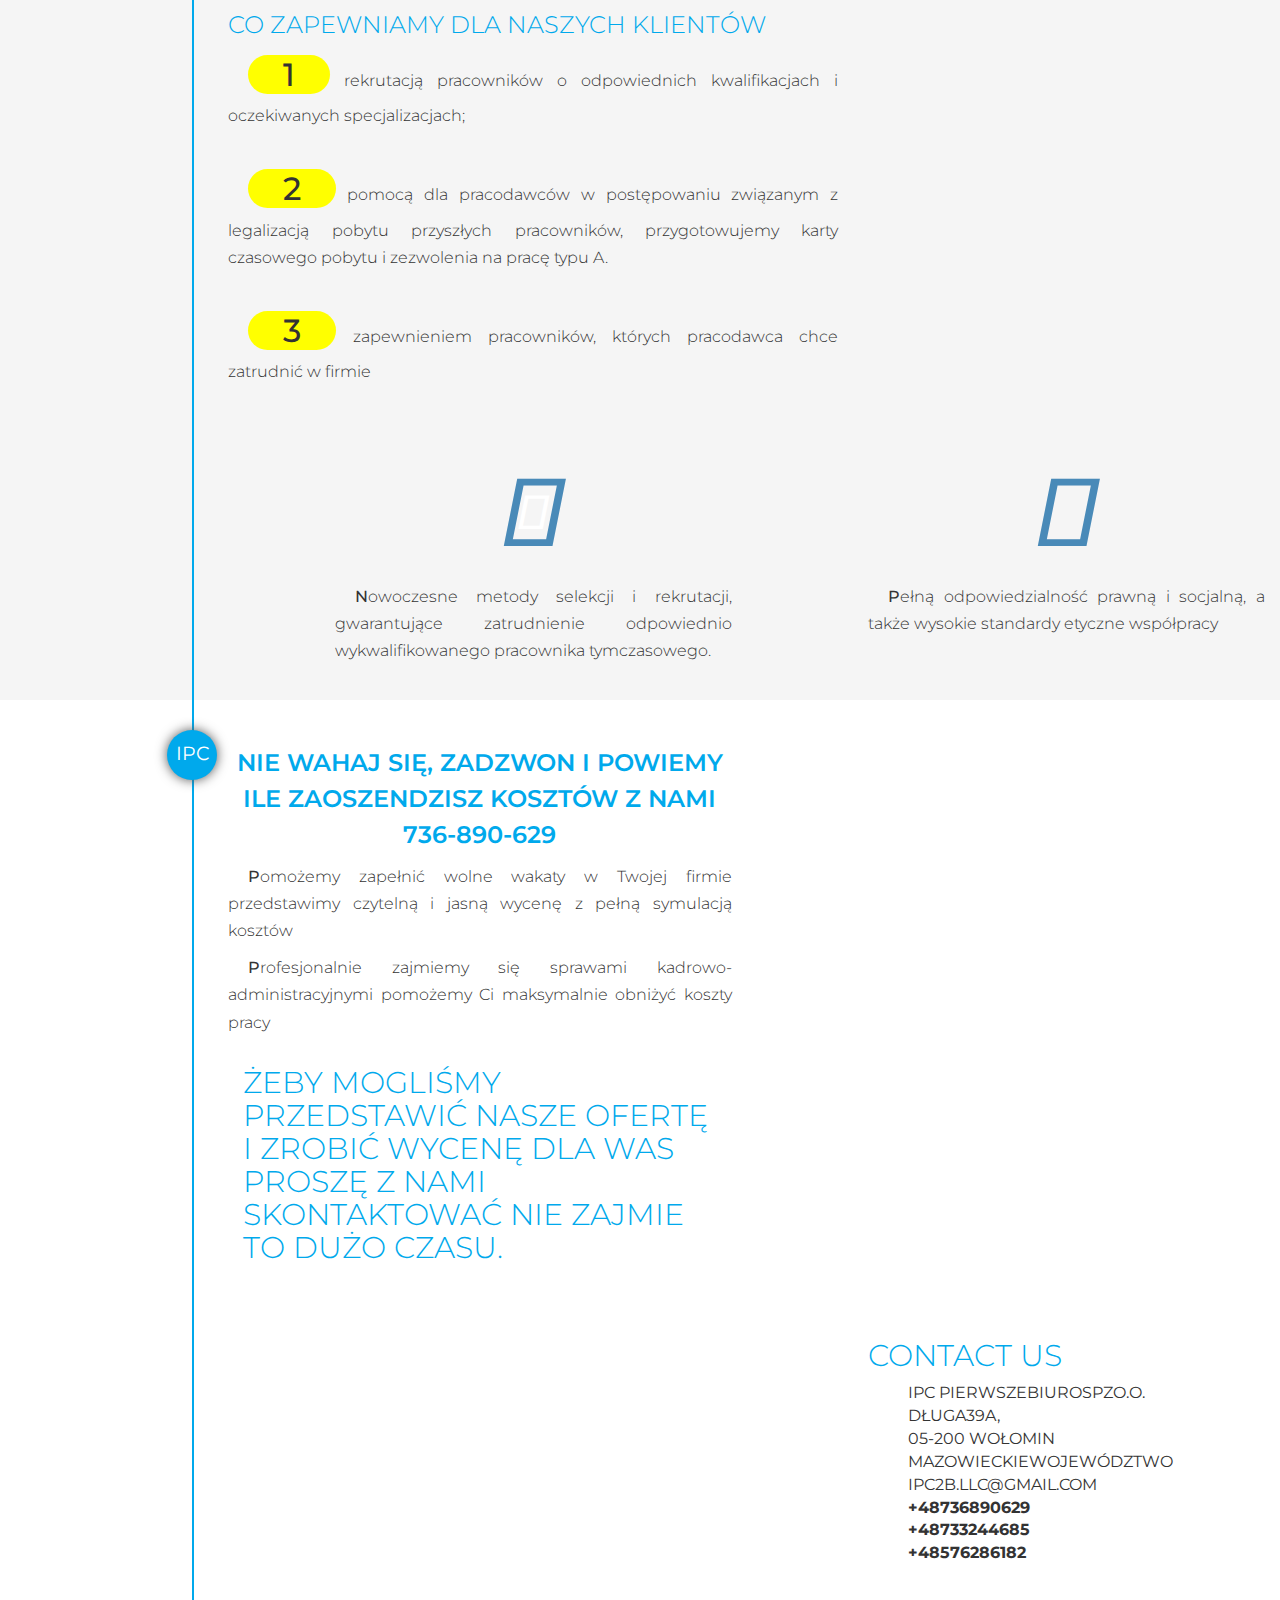
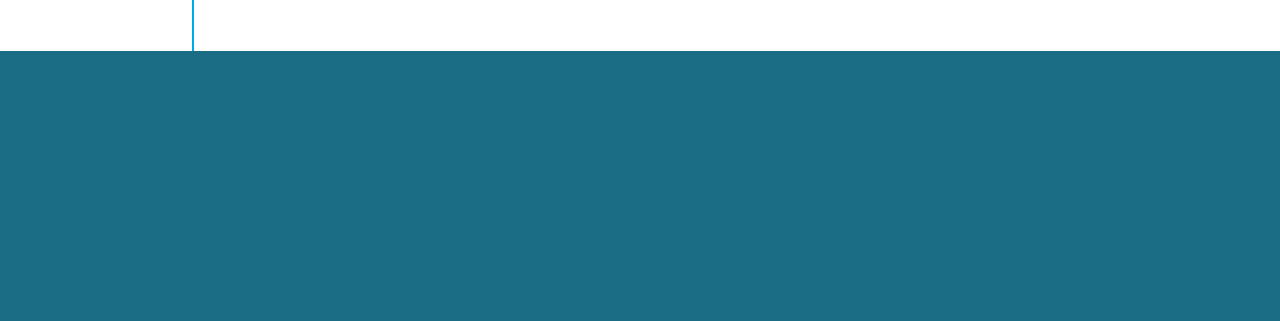
==== commit 16ee3b5a: "new1" ====
--- a/ipc/index.html
+++ b/ipc/index.html
@@ -23,14 +23,14 @@
 <header>
     <div class="container-fluid">
         <div class="row">
-            <div class="col-md-6">
+            <div class="col-md-7">
                 <div class="logo"><span>IPC</span><br><span>PIERWSZE BIURO</span>
                     <br>
                     <br>
                     <p style="color:white; font-size: 2em">POMAGAMY ZAOSZCZĘDZIĆ I ZAROBIĆ</p></div>
 
             </div>
-            <div class="col-md-6">
+            <div class="col-md-5">
                 <ul class="adress">
                     <li>IPC PIERWSZEBIUROSPZO.O.</li>
                     <li>DŁUGA39A,</li>
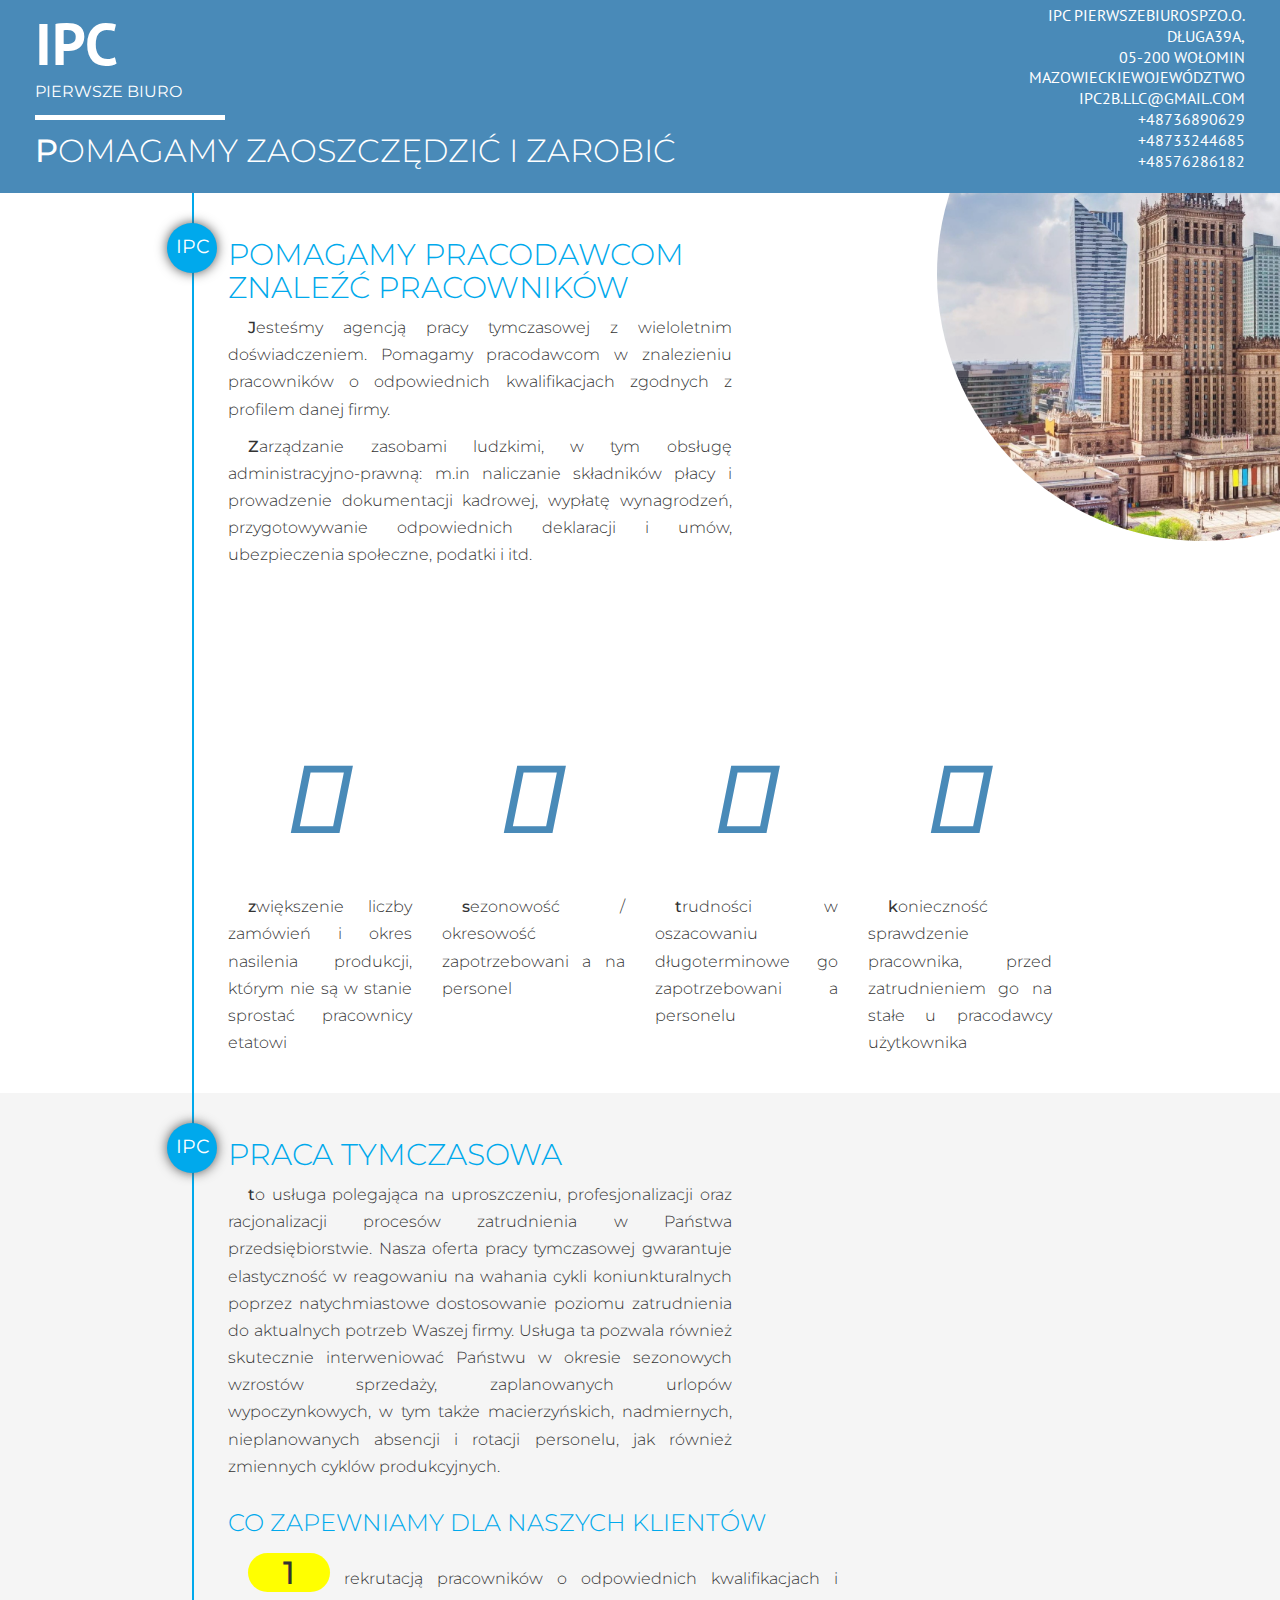
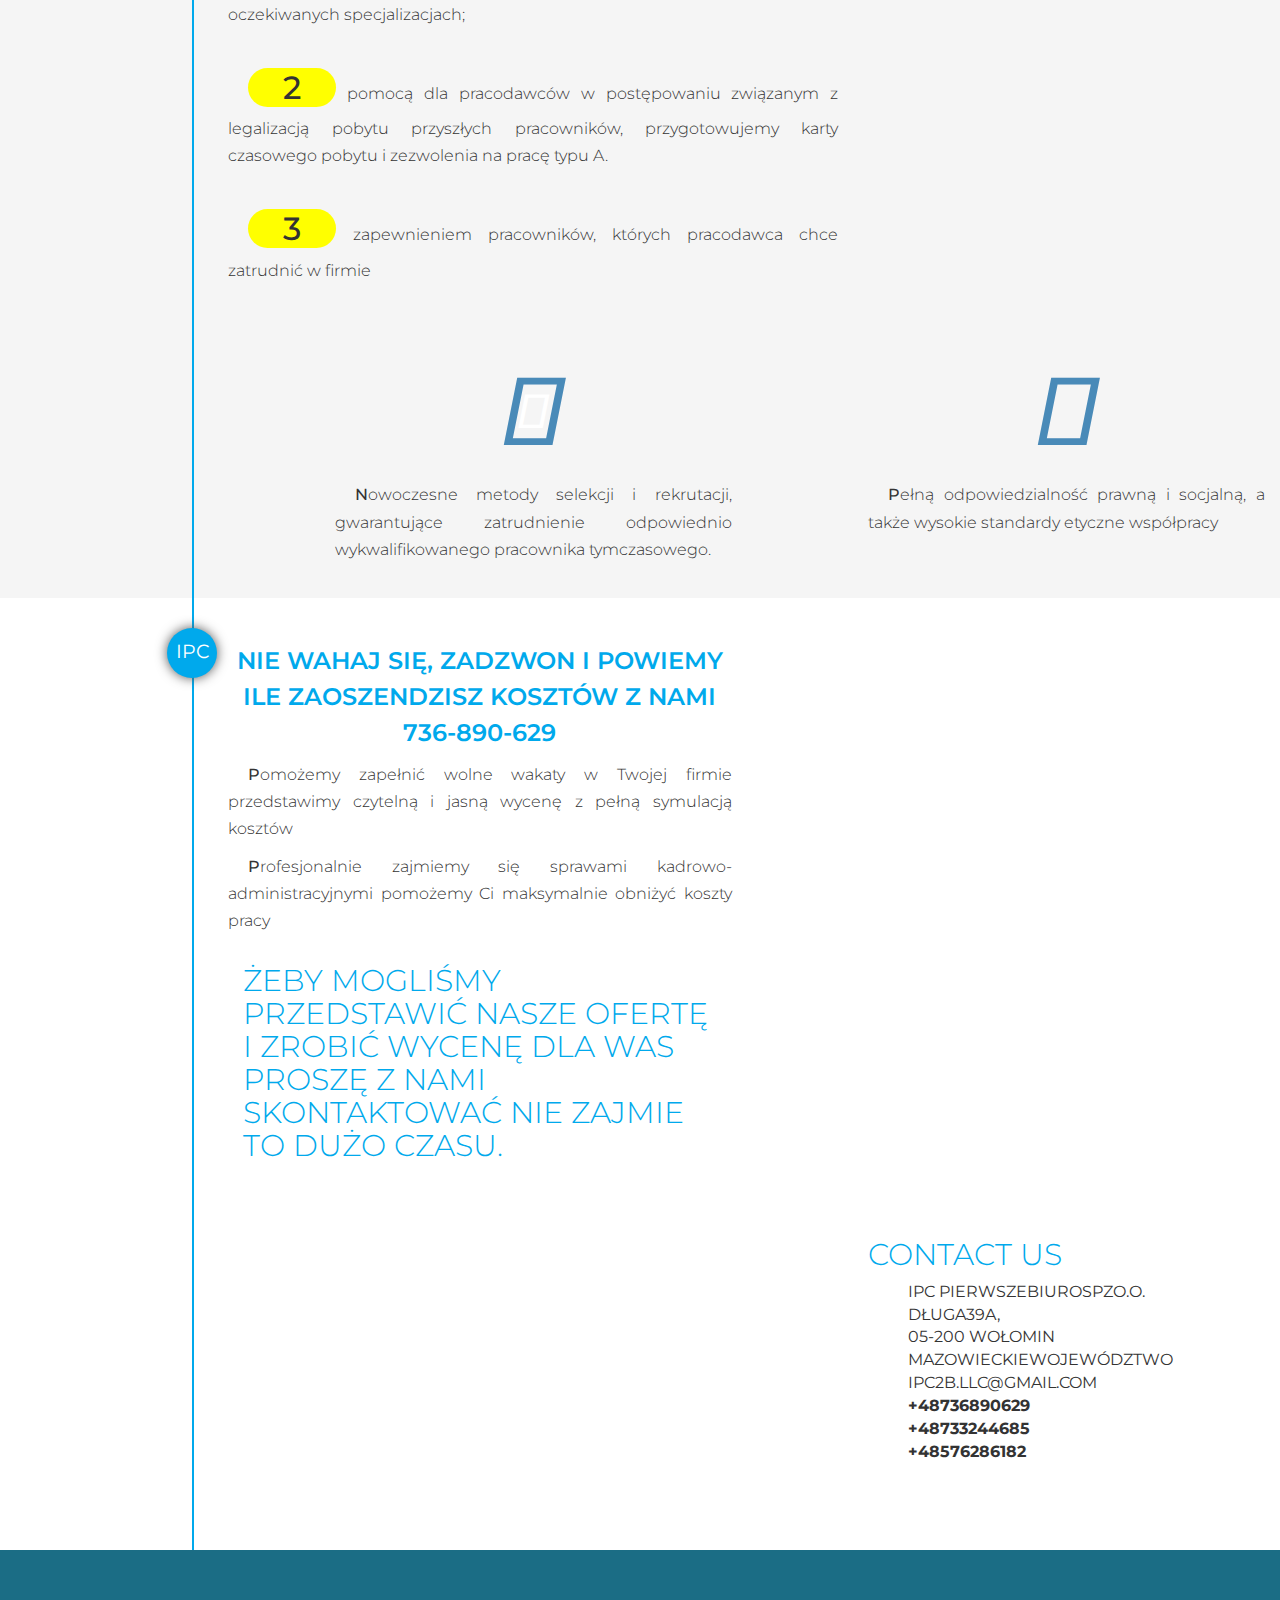
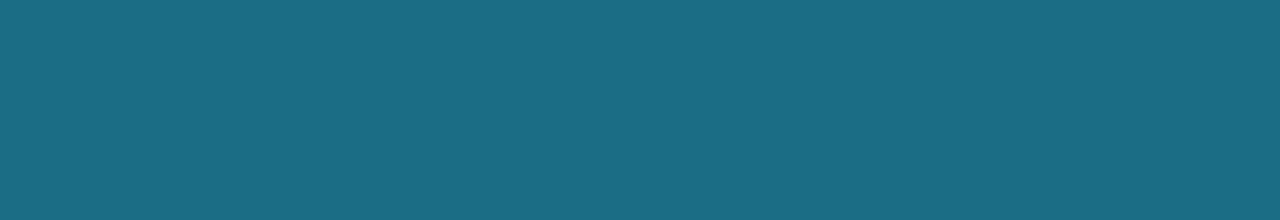
==== commit d92f197f: "new1" ====
--- a/ipc/index.html
+++ b/ipc/index.html
@@ -63,8 +63,8 @@
             </div>
             <div class="col-md-5"><img class="wow zoomIn" src="img/warshawa.jpg" alt="warshava"></div>
         </div>
-        <div class="row">
-            <div class="col-md-2 col-md-offset-3">
+        <div class="row" style="margin-top: 150px ">
+            <div class="col-md-2 col-md-offset-2">
                 <br>
                 <span class="fa-stack fa-3x">
                     <i class="fas fa-circle fa-stack-2x"></i>
--- a/ipc/css/main.css
+++ b/ipc/css/main.css
@@ -91,7 +91,7 @@
         padding: 0 35px;
         border-radius: 25px; }
       html body section img {
-        position: relative;
+        position: absolute;
         top: -210px;
         right: -190px;
         border-radius: 100%;
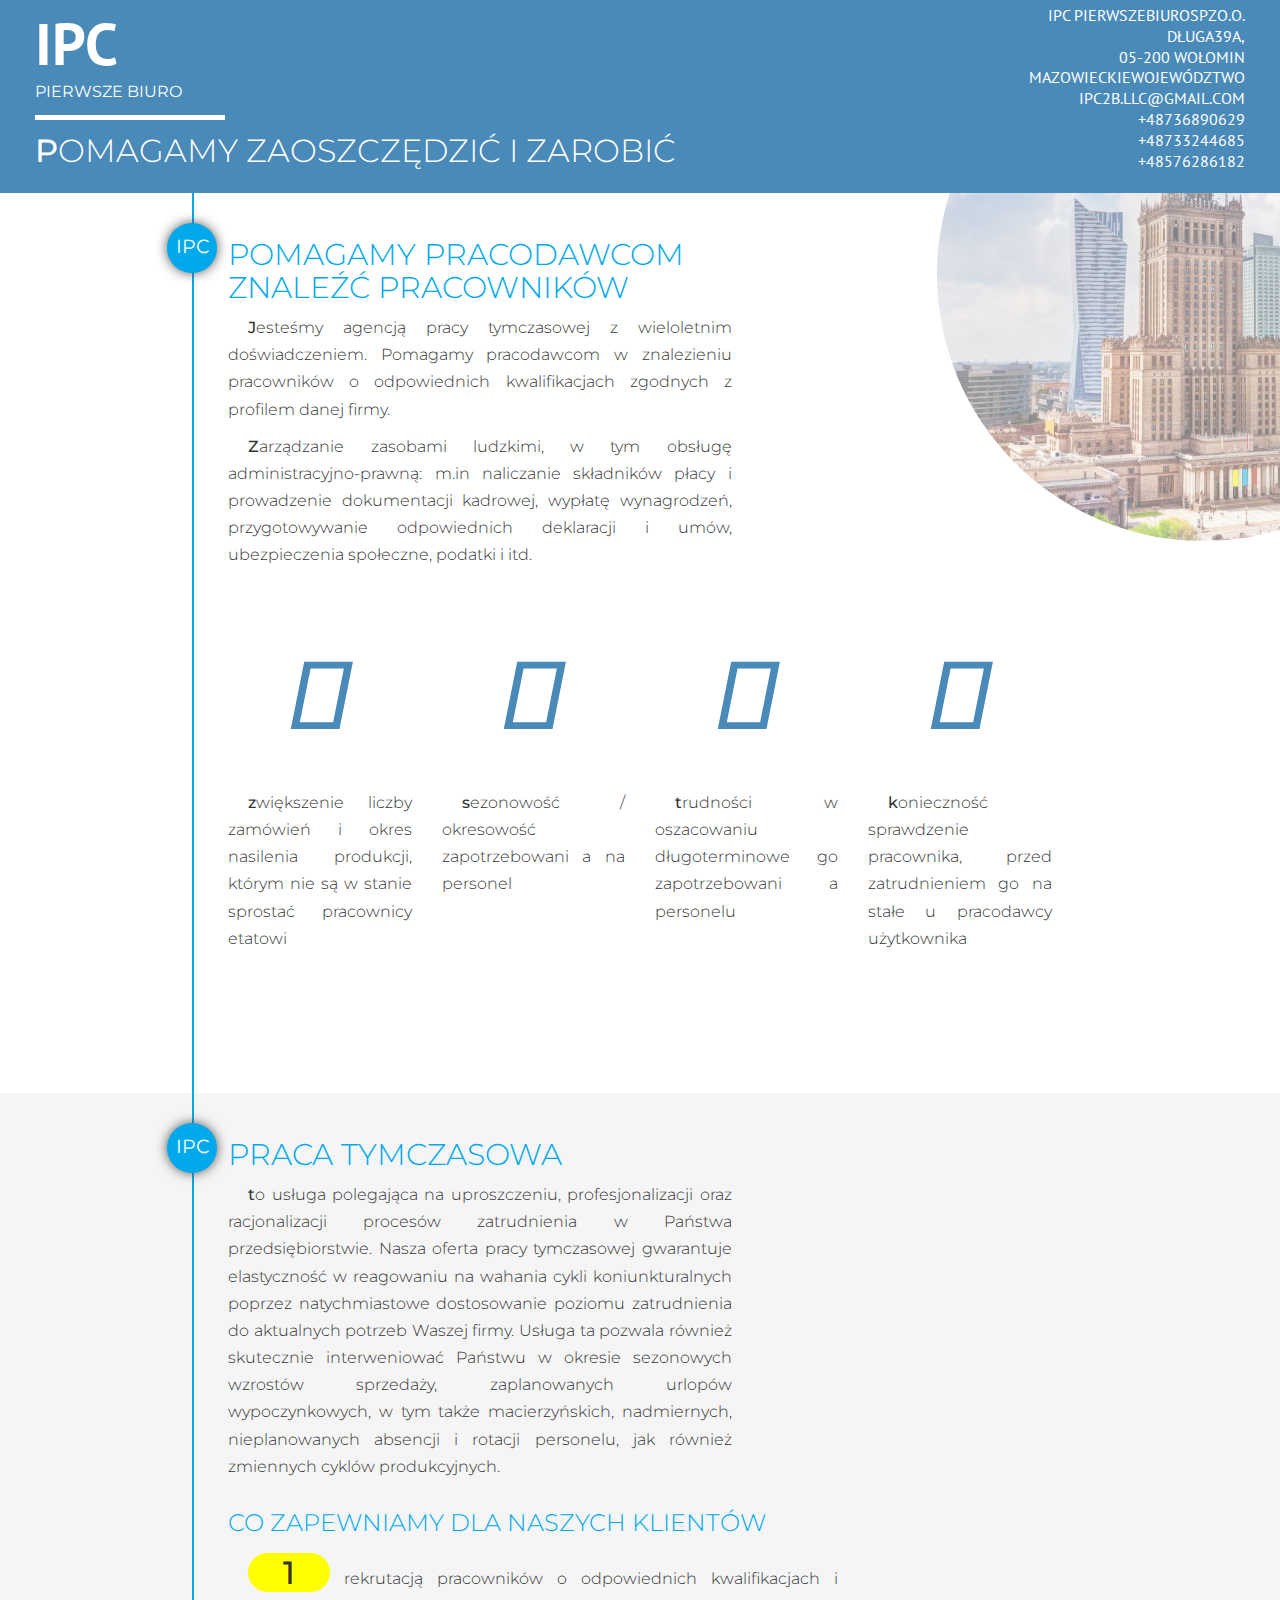
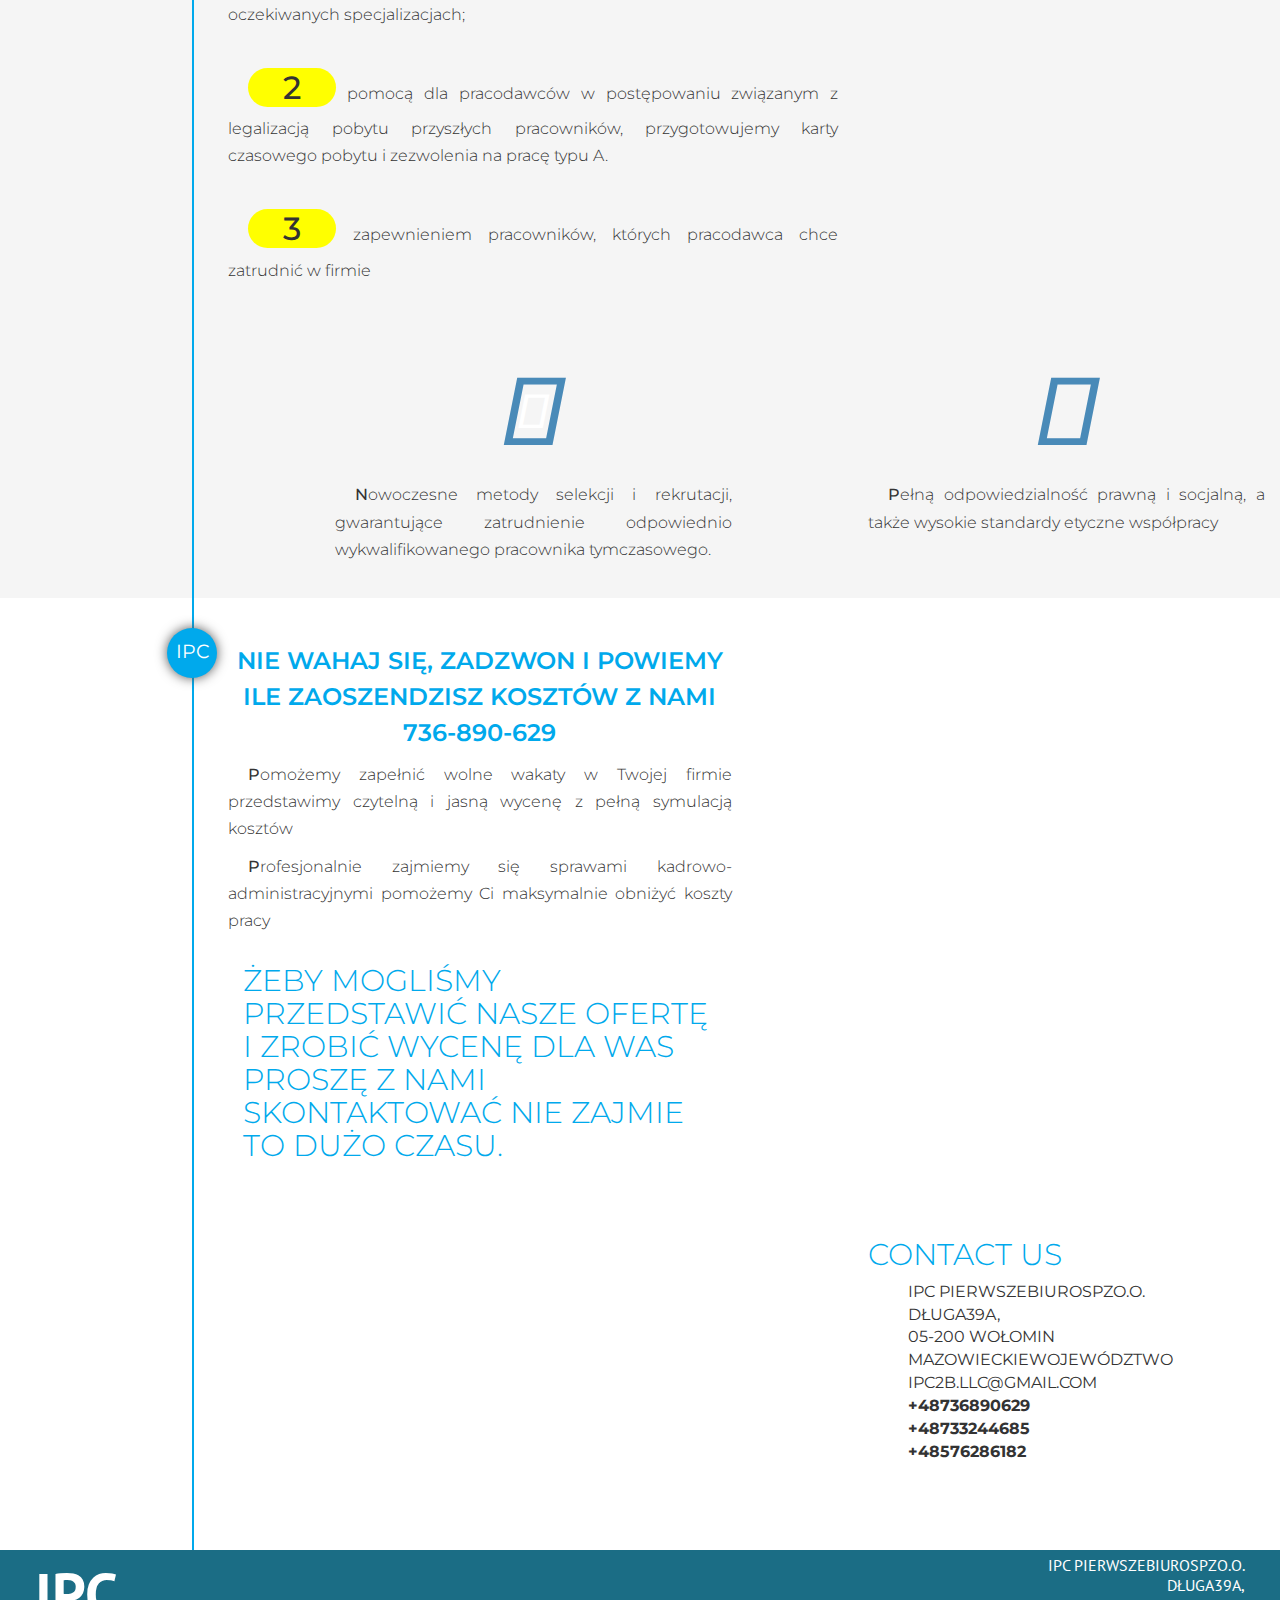
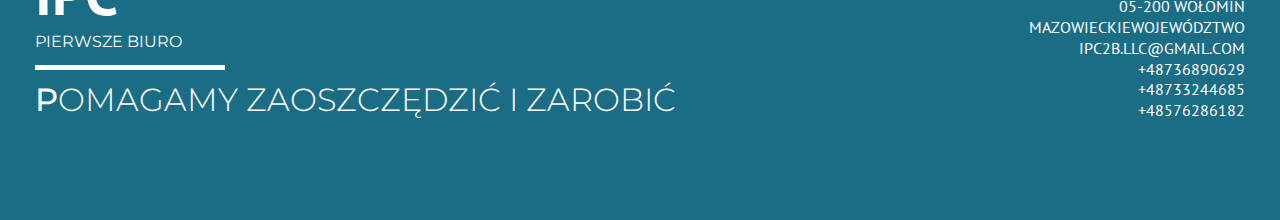
==== commit 706033df: "new1" ====
--- a/ipc/index.html
+++ b/ipc/index.html
@@ -61,9 +61,11 @@
                     wynagrodzeń, przygotowywanie odpowiednich deklaracji i umów, ubezpieczenia społeczne, podatki i
                     itd.</p>
             </div>
-            <div class="col-md-5"><img class="wow zoomIn" src="img/warshawa.jpg" alt="warshava"></div>
-        </div>
-        <div class="row" style="margin-top: 150px ">
+            <div class="col-md-5 qw"><img src="img/warshawa.jpg" alt="warshava"></div>
+        </div>
+        <br>
+        <br>
+        <div class="row">
             <div class="col-md-2 col-md-offset-2">
                 <br>
                 <span class="fa-stack fa-3x">
@@ -245,7 +247,32 @@
     </div>
 </section>
 
-<footer></footer>
+<footer>
+    <div class="container-fluid">
+        <div class="row">
+            <div class="col-md-7">
+                <div class="logo"><span>IPC</span><br><span>PIERWSZE BIURO</span>
+                    <br>
+                    <br>
+                    <p style="color:white; font-size: 2em">POMAGAMY ZAOSZCZĘDZIĆ I ZAROBIĆ</p></div>
+
+            </div>
+            <div class="col-md-5">
+                <ul class="adress">
+                    <li>IPC PIERWSZEBIUROSPZO.O.</li>
+                    <li>DŁUGA39A,</li>
+                    <li>05-200 WOŁOMIN</li>
+                    <li>MAZOWIECKIEWOJEWÓDZTWO</li>
+                    <li>IPC2B.LLC@GMAIL.COM</li>
+                    <li>+48736890629</li>
+                    <li>+48733244685</li>
+                    <li>+48576286182</li>
+                </ul>
+            </div>
+
+        </div>
+    </div>
+</footer>
 
 
 <script src="https://code.jquery.com/jquery-3.3.1.slim.min.js"
--- a/ipc/css/main.css
+++ b/ipc/css/main.css
@@ -24,28 +24,28 @@
       text-align: justify; }
       html body p:first-letter {
         font-weight: 500; }
-    html body header {
+    html body header, html body footer {
       text-align: left;
       background: #498AB8;
       border-bottom: 3px;
       border-bottom-color: black; }
-      html body header .adress {
+      html body header .adress, html body footer .adress {
         padding: 5px 20px;
         color: white;
         text-align: right;
         line-height: 1.3;
         font-family: "PT Sans", sans-serif; }
-      html body header .logo {
+      html body header .logo, html body footer .logo {
         padding: 5px 20px;
         line-height: 1.3; }
-        html body header .logo span {
+        html body header .logo span, html body footer .logo span {
           color: white; }
-          html body header .logo span:nth-of-type(1) {
+          html body header .logo span:nth-of-type(1), html body footer .logo span:nth-of-type(1) {
             position: relative;
             font-size: 3.7em;
             font-weight: 600;
             font-family: "PT Sans", sans-serif; }
-            html body header .logo span:nth-of-type(1):after {
+            html body header .logo span:nth-of-type(1):after, html body footer .logo span:nth-of-type(1):after {
               position: absolute;
               top: 110px;
               left: 0;
@@ -96,7 +96,9 @@
         right: -190px;
         border-radius: 100%;
         width: 100%;
-        opacity: 0.9; }
+        opacity: 0.5; }
+        html body section img:hover {
+          opacity: 1; }
     html body footer {
       height: 30%;
       background: #1b6d85; }
@@ -107,6 +109,7 @@
     display: none; }
 
   img {
+    position: relative !important;
     border-radius: 0 !important;
     top: 0 !important;
     right: 0 !important; } }
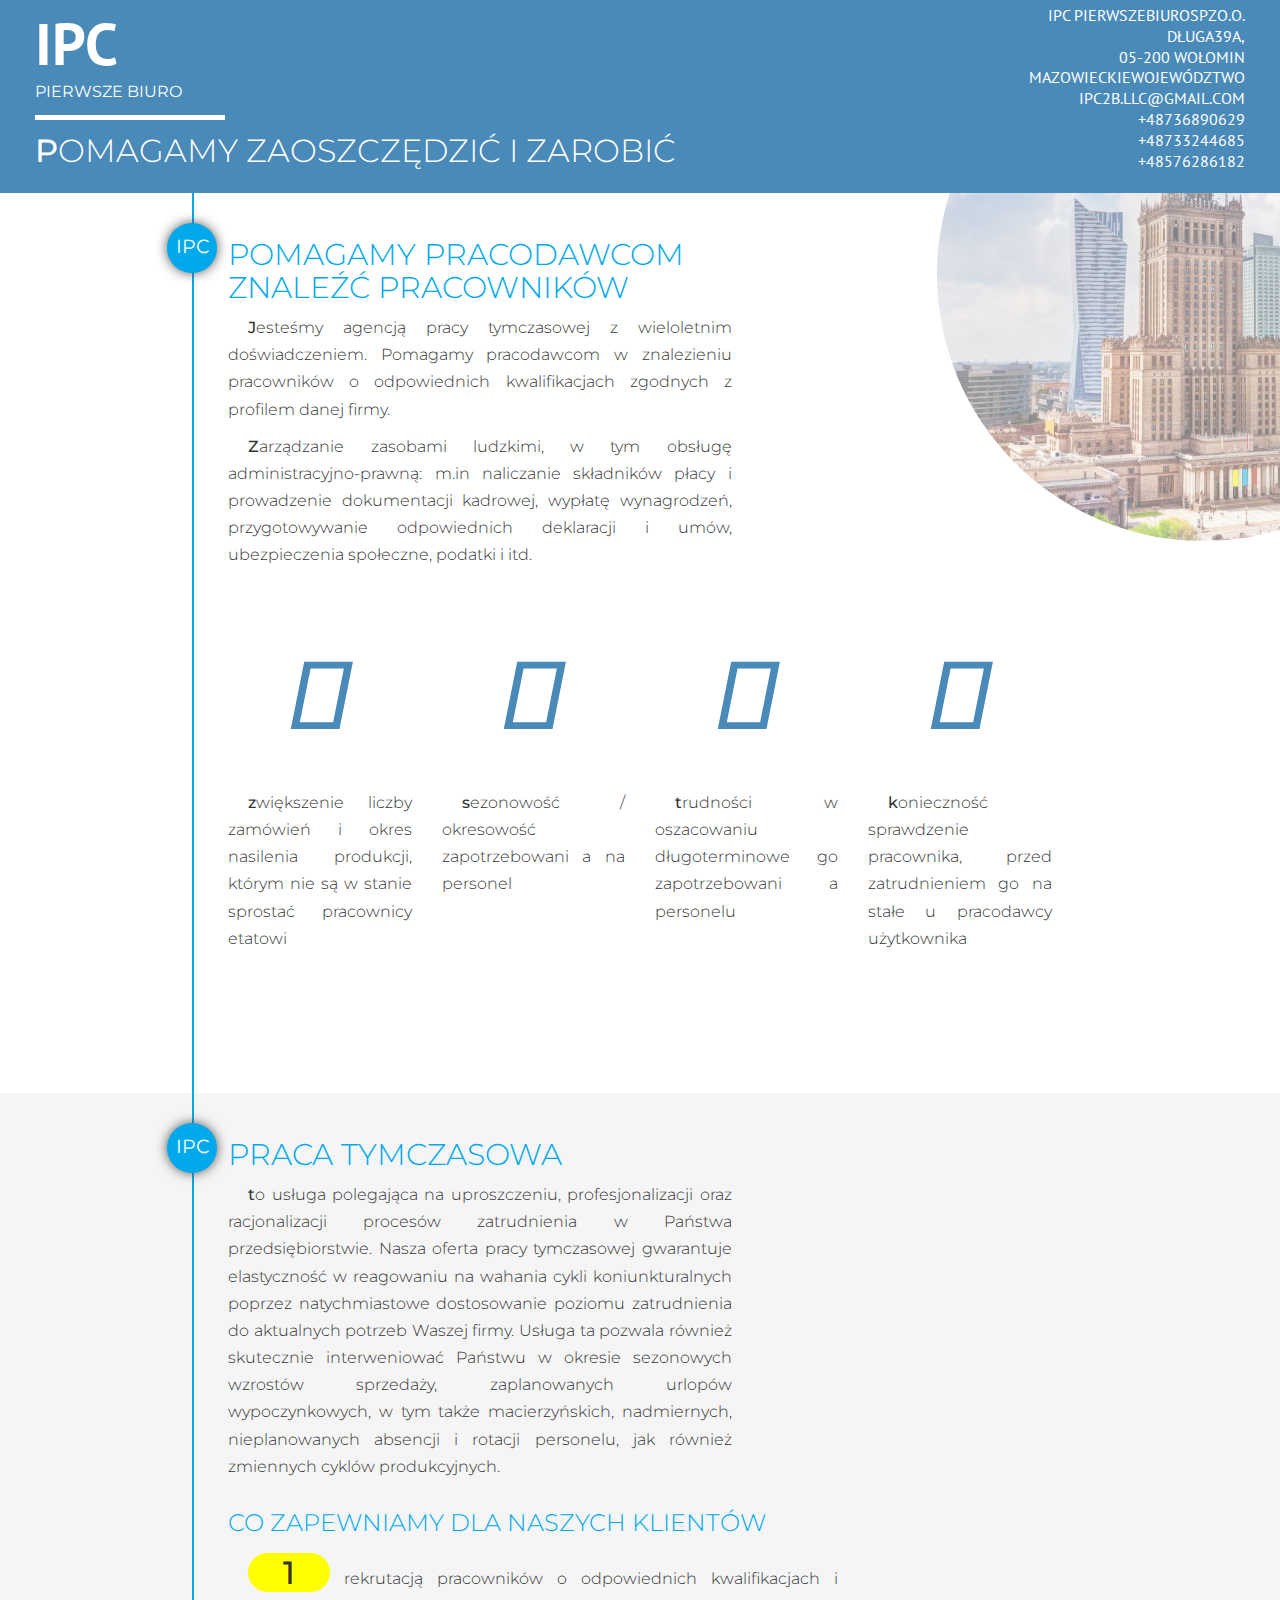
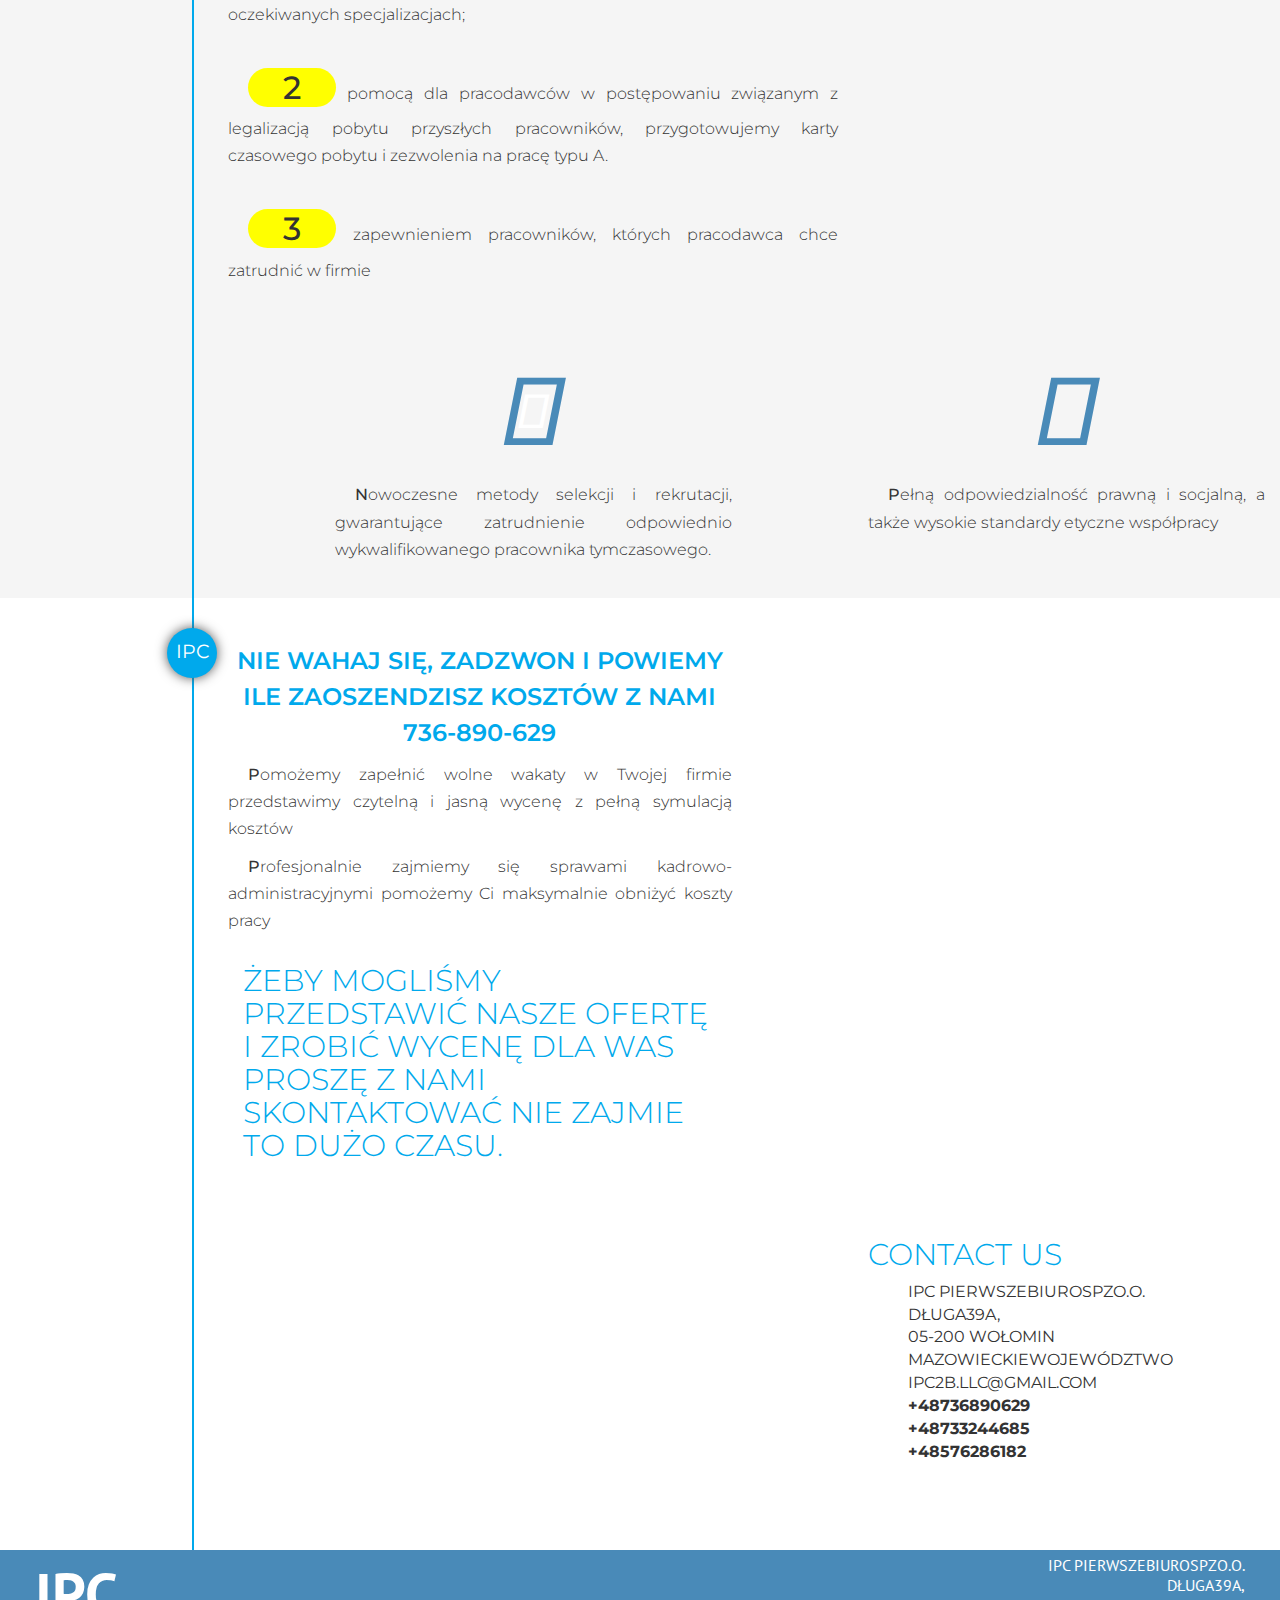
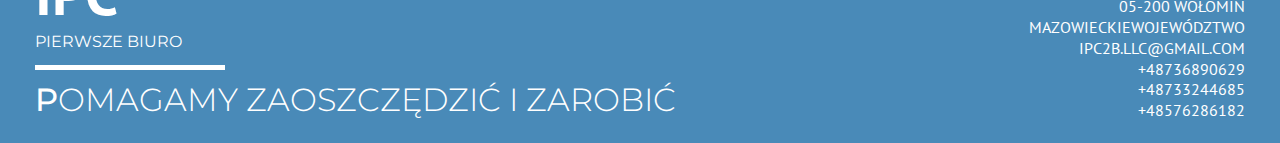
==== commit 2d836127: "new1" ====
--- a/ipc/index.html
+++ b/ipc/index.html
@@ -195,7 +195,6 @@
             </div>
         </div>
     </div>
-
 </section>
 <section>
     <div class="container-fluid">
@@ -246,7 +245,6 @@
         </div>
     </div>
 </section>
-
 <footer>
     <div class="container-fluid">
         <div class="row">
@@ -269,7 +267,6 @@
                     <li>+48576286182</li>
                 </ul>
             </div>
-
         </div>
     </div>
 </footer>
--- a/ipc/css/main.css
+++ b/ipc/css/main.css
@@ -99,9 +99,6 @@
         opacity: 0.5; }
         html body section img:hover {
           opacity: 1; }
-    html body footer {
-      height: 30%;
-      background: #1b6d85; }
 
 /* Smartphones (╨▓╨╡╤А╤В╨╕╨║╨░╨╗╤М╨╜╨░╤П ╨╕ ╨│╨╛╤А╨╕╨╖╨╛╨╜╤В╨░╨╗╤М╨╜╨░╤П ╨╛╤А╨╕╨╡╨╜╤В╨░╤Ж╨╕╤П) ----------- */
 @media only screen and (max-width: 480px) {
